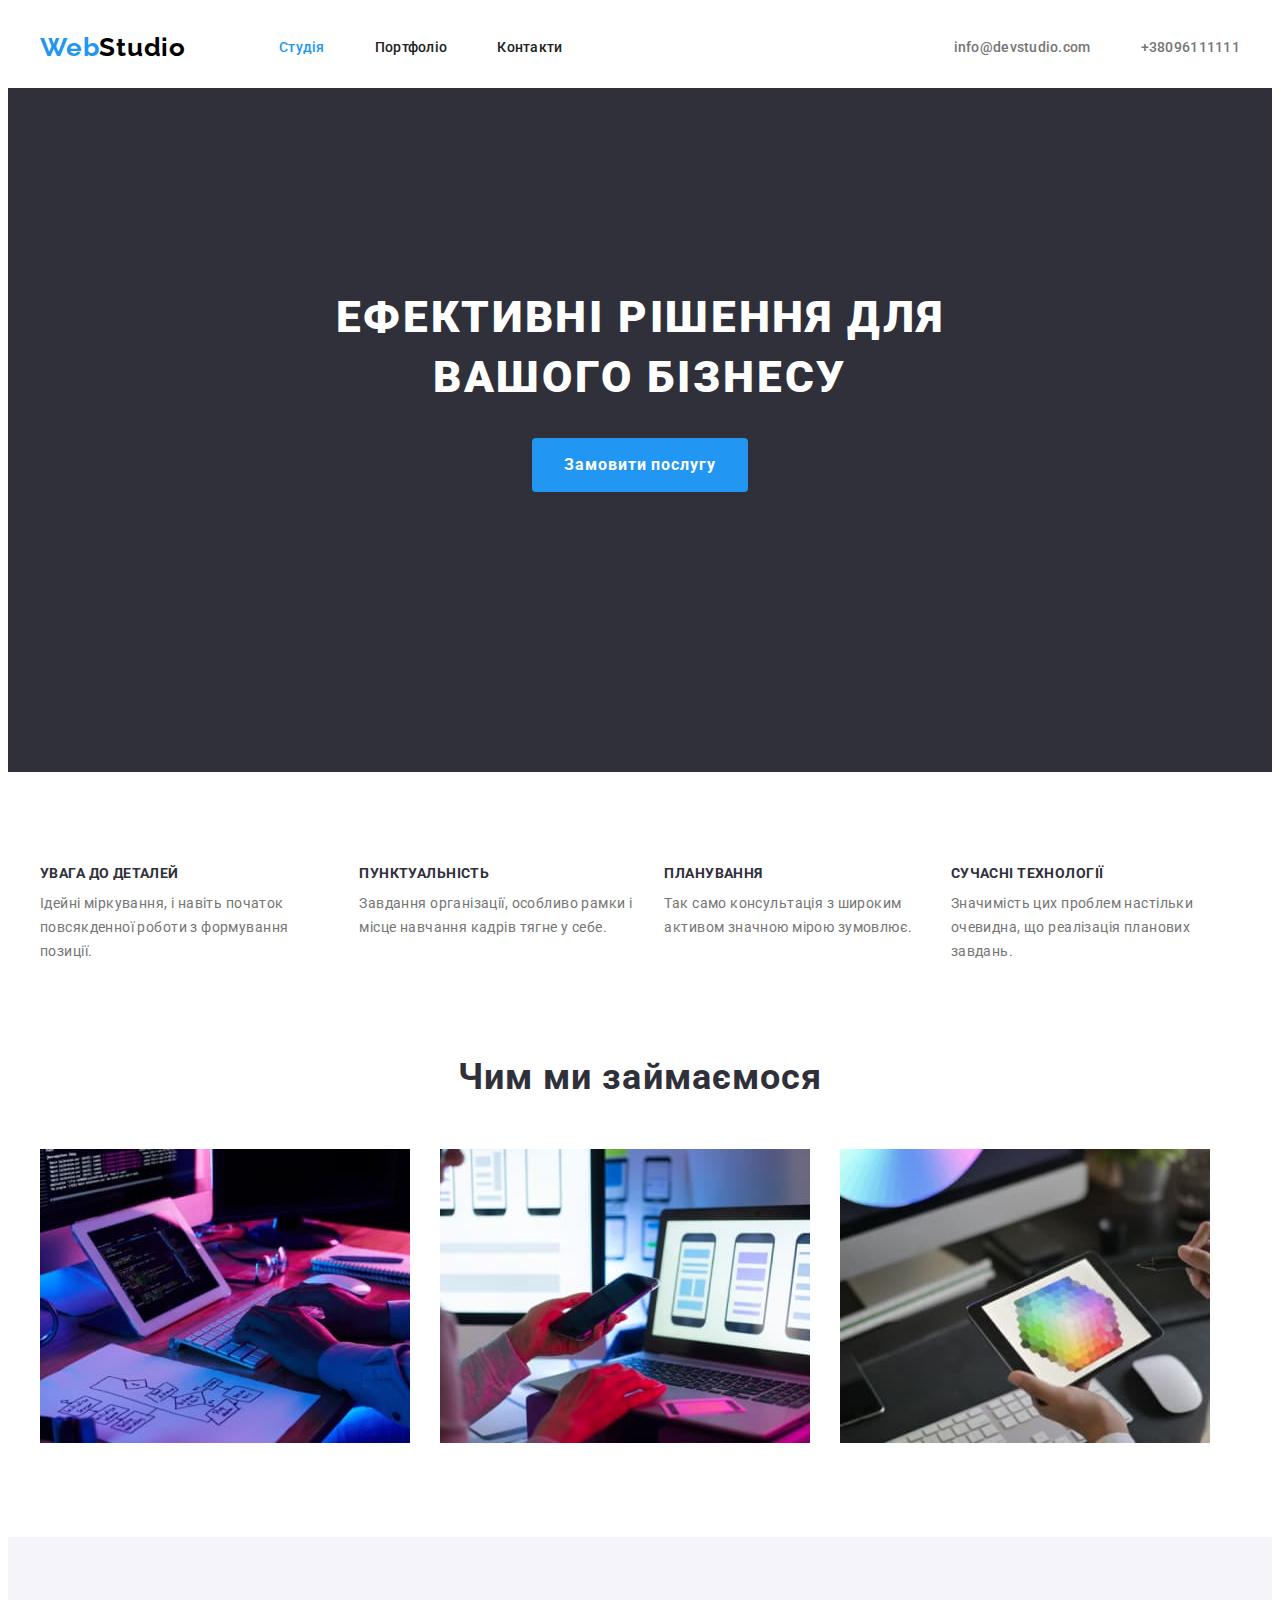
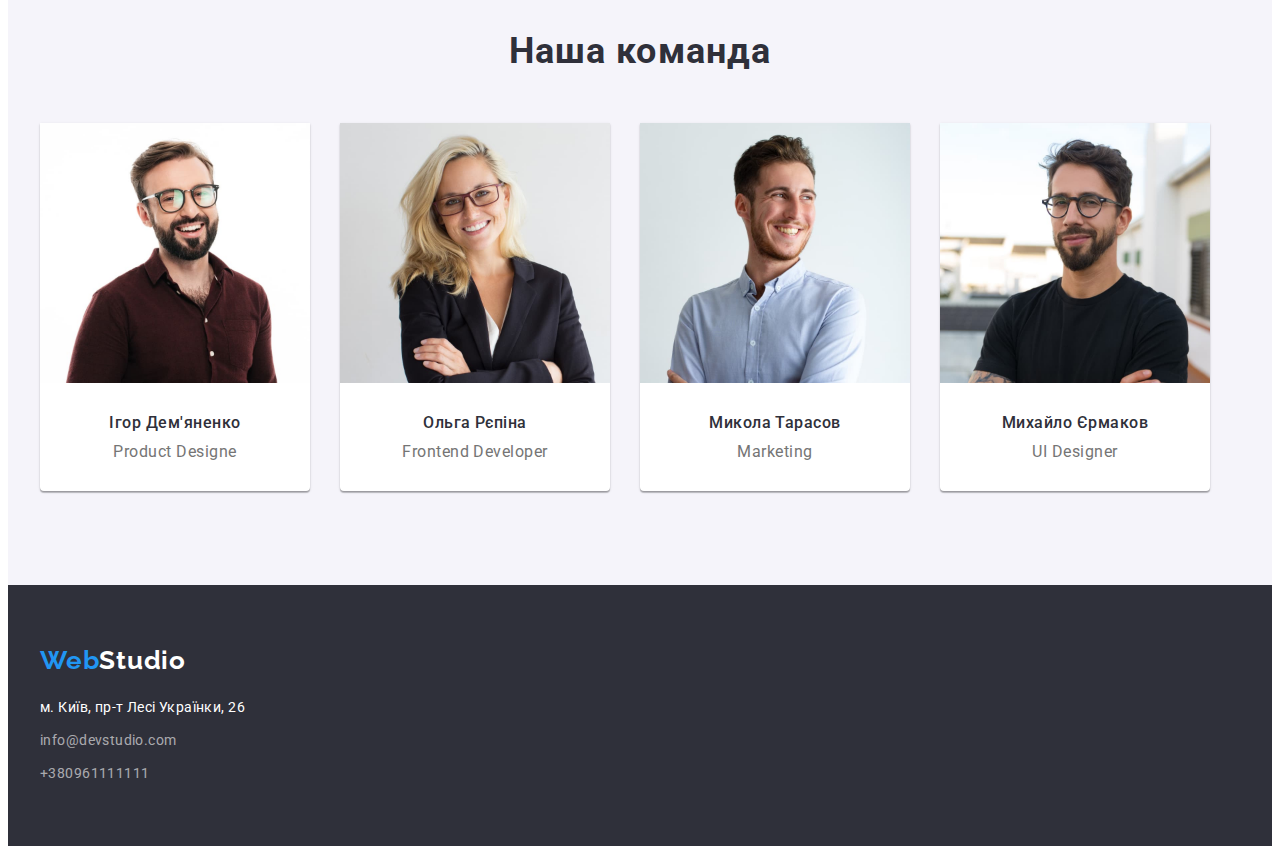
==== index.html @ ae9c0004 "Initial commit" ====
<!DOCTYPE html>
<html lang="uk">
  <head>
    <meta charset="UTF-8" />
    <meta http-equiv="X-UA-Compatible" content="IE=edge" />
    <meta name="viewport" content="width=device-width, initial-scale=1.0" />
    <title>Document</title> 
    <link href="https://fonts.googleapis.com/css2?family=Raleway:wght@700&family=Roboto:wght@400;500;700;900&display=swap"
    rel="stylesheet" />
    <link rel="stylesheet" href="https://cdnjs.cloudflare.com/ajax/libs/modern-normalize/1.1.0/modern-normalize.min.css"
      integrity="sha512-wpPYUAdjBVSE4KJnH1VR1HeZfpl1ub8YT/NKx4PuQ5NmX2tKuGu6U/JRp5y+Y8XG2tV+wKQpNHVUX03MfMFn9Q=="
      crossorigin="anonymous" referrerpolicy="no-referrer" />
    <link rel="stylesheet" href="./css/styles.css" />
  </head>
  <body>
    <header class="header">
      <div class="container header-container">
        <a class="header-logo link " href="./index.html">Web<span>Studio</span></a>
          <nav class="header-navigation">
          <ul class="header-list list">
            <li class="header-item"><a class="header-link  link current" href="./index.html">Студія</a></li>
            <li class="header-item"><a class="header-link  link " href="./portfolio.html">Портфоліо</a></li>
            <li class="heder-item"><a class="header-link link " href="">Контакти</a></li>
          </ul>
          </nav>
        <ul class="nav-link list">
            <li class="nav-mailto"><a class="nav-link link" href="mailto:info@devstudio.com">info@devstudio.com</a></li>
            <li class="nav-tel"><a class="nav-link link" href="tel:+380961111111">+38096111111</a></li>
        </ul> 
      </div>
    </header>
    <main>
      <section class="hero"> 
            <div class="container">
            <h1 class="hero-title" >Ефективні рішення для  вашого бізнесу</h1>
            <button class="hero-button" type="button">Замовити послугу</button>
            </div> 
      </section>
      <section class="about"> 
          <div class="container about-container">
            <h2 class="about-title visually-hidden">Наші переваги</h2>
              <ul class="about-list list">
                <li class="about-item"> 
                  <h3 class="about-subtitle">Увага до деталей</h3>
                  <p class="about-text"> 
                    Ідейні міркування, і навіть початок повсякденної роботи з
                    формування позиції.
                  </p>
                </li>
                <li class="about-item">
                  <h3 class="about-subtitle">Пунктуальність</h3>
                  <p class="about-text">
                    Завдання організації, особливо рамки і місце навчання кадрів тягне
                    у себе.
                  </p>
                </li>
                <li class="about-item">
                  <h3 class="about-subtitle">Планування</h3>
                  <p class="about-text">
                    Так само консультація з широким активом значною мірою зумовлює.
                  </p>
                </li> 
                <li class="about-item">
                  <h3 class="about-subtitle">Сучасні технології</h3>
                  <p class="about-text">
                    Значимість цих проблем настільки очевидна, що реалізація планових
                    завдань.
                  </p>
                </li>
              </ul>
          </div>
      </section>
      <section class="portfolio">
          <div class="container portfolio-container">
            <h2 class="portfolio-title section-title">Чим ми займаємося</h2>
            <ul class="portfolio-list list">
              <li>
                <img src="./images/box1(1)(1).jpg" alt="Вид діяльності" width="370" />
              </li>
              <li>
                <img src="./images/box2(1).jpg" alt="Вид діяльності" width="370" />
              </li>
              <li>
                <img src="./images/box3(1).jpg" alt="Вид діяльності" width="370" />
              </li>
            </ul>
          </div>        
      </section>
      <section class="team">
        <div class="container team-container">
          <h2 class="team-title section-title">Наша команда</h2>
          <ul class="team-list list">
            <li class="team-item">
              <img src="./images/img(7)(1).jpg" alt="Член команди" width="270" />
              <div class="team-item-content">
                <h3 class="team-subtitle">Ігор Дем'яненко</h3>
              <p class="team-text">Product Designe</p>
              </div>
            </li>
            <li class="team-item">
              <img src="images/img(8)(1).jpg" alt="Член команди" width="270" />
              <div class="team-item-content">
                <h3 class="team-subtitle">Ольга Рєпіна</h3>
                <p class="team-text">Frontend Developer</p>
              </div>
            </li>
            <li class="team-item">
              <img src="./images/img(9)(1).jpg" alt="Член команди" width="270" />
              <div class="team-item-content">
                <h3 class="team-subtitle">Микола Тарасов</h3>
                <p class="team-text">Marketing</p>
              </div>
            </li>
            <li class="team-item">
              <img src="./images/img(10)(1).jpg" alt="Член команди" width="270" />
              <div class="team-item-content">
                <h3 class="team-subtitle">Михайло Єрмаков</h3>
                <p class="team-text">UI Designer</p>
              </div>
            </li>
          </ul>
        </div>
      </section>
    </main>
    <footer class="footer">
      <div class="container">
        <a class="footer-logo link" href="./index.html">Web<span>Studio</span></a>
        <address class="address">
            <ul class="footer-list list">
              <li class="footer-item">
                <a class="footer-link-adres link" href="https://goo.gl/maps/wc6iRc1QhQnu1MyQA" target="_blank" 
                    rel="noreferrer noopener">м. Київ, пр-т Лесі Українки, 26</a> </li>
              <li class="footer-item">
                <a class="footer-link link" href="mailto:info@devstudio.com">info@devstudio.com</a></li>
              <li class="footer-item">
                <a class="footer-link link" href="tel:+380961111111">+380961111111</a></li>
            </ul>
        </address>
      </div>
    </footer>
  </body>
</html>
---- css/styles.css ----
/*@font-face {
    font-family: Roboto Bold;
    src: url(../fonts/Roboto-Bold.ttf);
}

@font-face {
    font-family: Roboto Black;
    src: url(../fonts/Roboto-Black.ttf);
}
@font-face {
        font-family:Roboto Medium ;
        src: url(../fonts/Roboto-Medium.ttf);
    }
@font-face {
    font-family: Roboto Regular;
    src: url(../fonts/Roboto-Regular.ttf);
}
@font-face {
    font-family: Raleway;
    src: url(../fonts/Raleway-VariableFont_wght.ttf);
}*/ 

:root{
    --main-title-color:#FFFFFF;
    --second-title-color: #2F303A;
    --accent-color:#2196F3;
    --maine-text-color:#757575;
    --typical-lh:1.19;
    --main-font:font-family:'Roboto',sans-serif;
    }
p, 
h1,
h2, 
h3, 
h4,
h5, 
h6 {
    margin: 0;
    }

ul, ol {
    margin: 0;
    padding-left: 0;
    }

address {
    font-style: normal;
}
img {
    display: block;
    max-width: 100%;
    height: auto;
}
.section {
    padding-top: 94px;
    padding-bottom: 94px;
}


body {
    font-family:'Roboto', sans-serif;
    font-size: 14px;
    letter-spacing: 0.03em;
    background-color: #FFFFFF;
    background:var(--main-title-color);
}


.header-logo span{
        color: #000000;
}

.footer-logo span {
    color: #FFFFFF;
}
.list {
    list-style: none;
}

.link {
    text-decoration: none;
}
.hero-button{
    font-style: inherit;
}
.section-title{
        font-family:var(--main-font);
        font-weight: 700;
        font-size: 36px;
        line-height: 1.16;
        text-align: center;
        letter-spacing: 0.03em;
}
.container {
    width: 1200px;
    padding-left: 15px;
    padding-right: 15px;
    margin: 0 auto;
}

.visually-hidden {
    position: absolute;
    width: 1px;
    height: 1px;
    margin: -1px;
    border: 0;
    padding: 0;

    white-space: nowrap;
    clip-path: inset(100%);
    clip: rect(0 0 0 0);
    overflow: hidden;
}


/* ----HEADER----- */
.heder  {
    display: inline-block;
    background-color: #F5F5F5;
}
.header-logo {
    margin-right: 93px;
    padding-top: 24px;
    padding-bottom: 25px;
}
.header-navigation {
    display: flex;
    align-items: center;
}
.header-container {
    display: flex;
    align-items: center;
}

.header-list{
    display: flex;
    gap: 50px;
}

.header-logo,
.footer-logo {
        font-family:'Raleway', sans-serif;
        font-weight: 700;
        font-size: 26px;
        line-height: var(--typical-lh);
        /* identical to box height */
        letter-spacing: 0.03em;
        color: var(--accent-color);
}
.header-link {
    font-family: var(--main-font);
    font-weight: 500;
    font-size: 14px;
    line-height: 1.14;
    letter-spacing: 0.02em;
    color: #212121;
    
} 


.header-link:hover,
.header-link:focus,
.nav-link:hover, 
.nav-link:focus,
.button:hover,
.footer-link:hover,
.footer-link:focus,
.footer-link-adres:hover,
.footer-link-adres:focus {
color: #2196F3;
}

.nav-link {
    font-family: var(--main-font);
    font-weight: 500;
    font-size: 14px;
    line-height: 1.14;
    letter-spacing: 0.02em;
    color: #757575;
    display: flex;
    margin-right: 0;
    margin-left: auto;
    gap: 50px;
    
}

.current {
    color: var(--accent-color);
}
/* ----------HERO-------------- */

.hero{
    background-color: #2F303A;
    text-align: center;
    padding-top: 200px;
    padding-bottom: 280px;
}

.hero-title{
    font-family: var(--main-font);
    font-weight: 900;
    font-size: 44px;
    line-height: 1.36;
    text-align: center;
    letter-spacing: 0.06em;
    text-transform: uppercase;
    color: var(--main-title-color);
    margin: 0 auto;
    max-width: 696px;
    margin-bottom: 30px;
}
.hero-button {
    font-family: var(--main-font);
    font-weight: 700;
    font-size: 16px;
    line-height: 1.88;
    /* identical to box height, or 188% */
    
    align-items: center;
    text-align: center;
    letter-spacing: 0.06em;
    cursor: pointer;
    color: #FFFFFF;
    background: var(--accent-color);
    border-radius: 4px;
    padding: 12px 32px;
    border: none;
    
}



/* --------ABOUT------- */
.about {
    padding-bottom: 94px;
    padding-top: 94px;
}


.about-list {
    display: flex;
    gap: 30px;
}


.about-subtitle {
    font-family: var(--main-font);
        font-weight: 700;
        font-size: 14px;
        line-height: 1.14;
        letter-spacing: 0.03em;
        text-transform: uppercase;
        color: var(--second-title-color);
        margin-bottom: 10px;
}

.about-text {
    font-family: var(--main-font);
    font-weight: 400;
    font-size: 14px;
    line-height: 1.71;
    letter-spacing: 0.03em;
    color: #757575;
    
}
/* -----PORTFOLIO----- */

.portfolio { 
    padding-bottom: 94px;
}
.portfolio-title ,
.team-title {
    color: var(--second-title-color);
    margin-bottom: 50px;
}

.portfolio-list {
    display: flex;
    gap: 30px;
}
img {
    display: block;
    min-width: 100%;
    height: auto;
}


/* ------TEAM------ */
.team {
    background: #F5F4FA;
    padding-top: 94px;
    padding-bottom: 94px;

}

.team-list {
    display: flex;
    gap: 30px;
}
.team-item {
    background: #FFFFFF;
        /* material shadow v1 */
    box-shadow: 0px 1px 3px rgba(0, 0, 0, 0.12), 0px 1px 1px rgba(0, 0, 0, 0.14), 0px 2px 1px rgba(0, 0, 0, 0.2);
    border-radius: 0px 0px 4px 4px;
    width: calc((100%-60px)/3);
}
.team-item-content {
    padding-top: 30px;
    padding-bottom: 30px;
    
}


.team-title {
        color: var(--second-title-color);
}


.team-subtitle {
    font-weight: var(--main-font);
        font-weight: 500;
        font-size: 16px;
        line-height:var(--typical-lh);
        /* identical to box height */
        text-align: center;
        letter-spacing: 0.03em;
        color: var(--second-title-color);
        margin-bottom: 10px
        ;
    
}
.team-text{
    font-family: var(--main-font);
    font-size: 16px;
    line-height:var(--typical-lh);
    /* identical to box height */
    text-align: center;
    letter-spacing: 0.03em;
    color: #757575;
} 

/* ---------FOOTER-------- */

.footer {
    background-color: #2F303A;
    padding: 60px 0;
}
.address {
    font-style: normal;
    margin-top: 20px;
}

.footer-link-adres {
    font-family: var(--main-font);
        font-size: 14px;
        line-height: 1.71;
        letter-spacing: 0.03em;
        color: #FFFFFF;
}
.footer-link {
    font-family: var(--main-font);
    font-size: 14px;
    line-height: 1.71;
    /* or 171% */
    letter-spacing: 0.03em;
    color: rgba(255, 255, 255, 0.6);
}
.footer-item {
    margin-bottom: 9px;
}
.footer-item:last-child {
    margin-bottom:  0px;
}

/*---------PORTFOLIO--------*/

    /*-----SELECTION------  */

    .selection {
        padding: 94px 0;
    }
.selection-list {
    display: flex;
    justify-content: center;
    column-gap: 8px;
    margin-bottom: 50px;
}
.selection-button {
    font-family: var(--main-font);
    font-weight: 500;
    font-size: 16px;
    line-height: 1.62;
    /* identical to box height, or 162% */
    text-align: center;
    letter-spacing: 0.03em;
    color: #212121;
    background: #F5F4FA;
    cursor: pointer;
        /* shadow-middle */
        padding: 6px 22px;      
    box-shadow: 0px 3px 1px rgba(0, 0, 0, 0.1), 0px 1px 2px rgba(0, 0, 0, 0.08), 0px 2px 2px rgba(0, 0, 0, 0.12);
    border-radius: 4px;
    border-bottom: 1px solid #ECECEC;
    border: none;
}

.selection-button:hover {
    color:var(--main-title-color);
    background:var(--accent-color);
}

.selection-subtitle {
    font-family: var(--main-font);
        font-weight: 700;
        font-size: 18px;
        line-height: 2;
        /* identical to box height, or 200% */
        letter-spacing: 0.06em;
        color: #212121;
        margin-bottom: 4px;
}

.selection-text {
    font-family: var(--main-font);
        font-weight: 400;
        font-size: 16px;
        line-height: 1.87;
        /* identical to box height, or 188% */
        letter-spacing: 0.03em;
        color: #757575;
}

.selection-card-list {
    display: flex;
    flex-wrap: wrap;
    gap: 30px;
    width: ((100%-60px)/3);
}
.selection-card {
    padding: 20px 24px;
    border: 1px solid #EEEEEE;
}
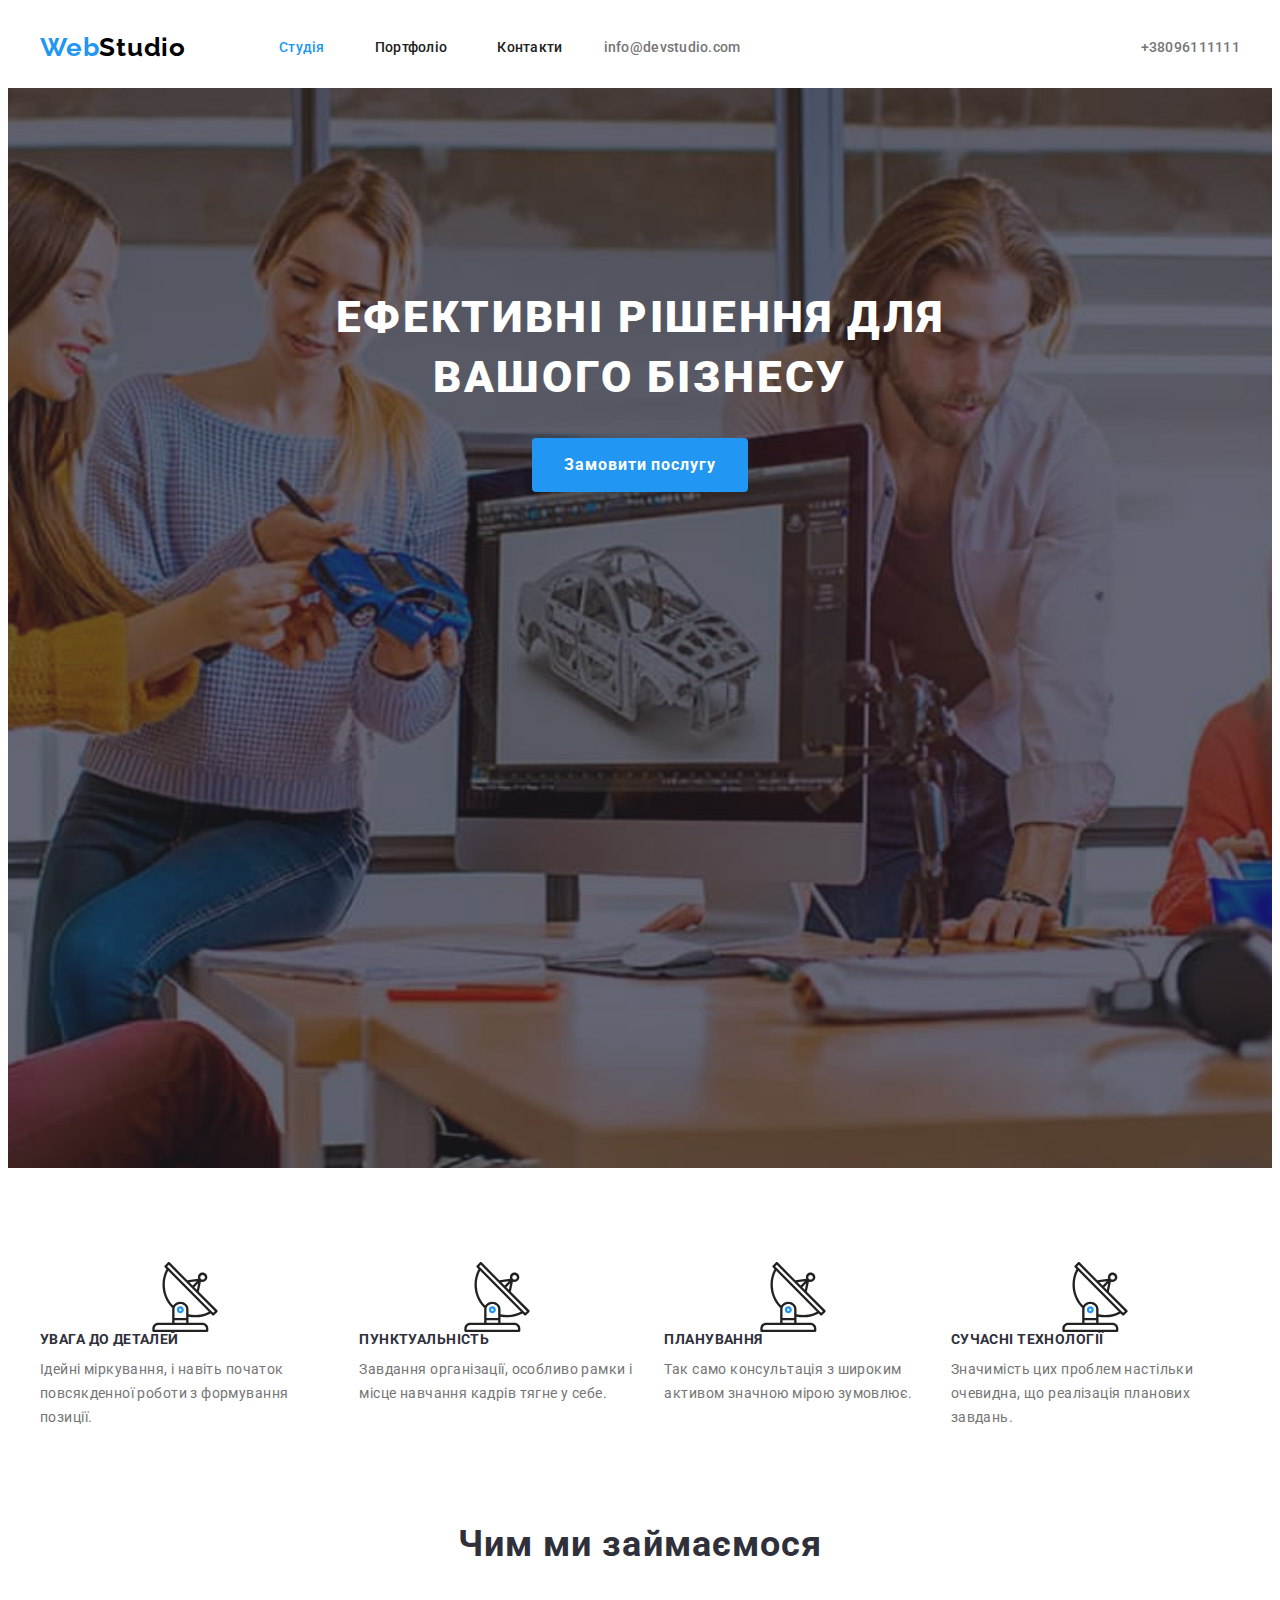
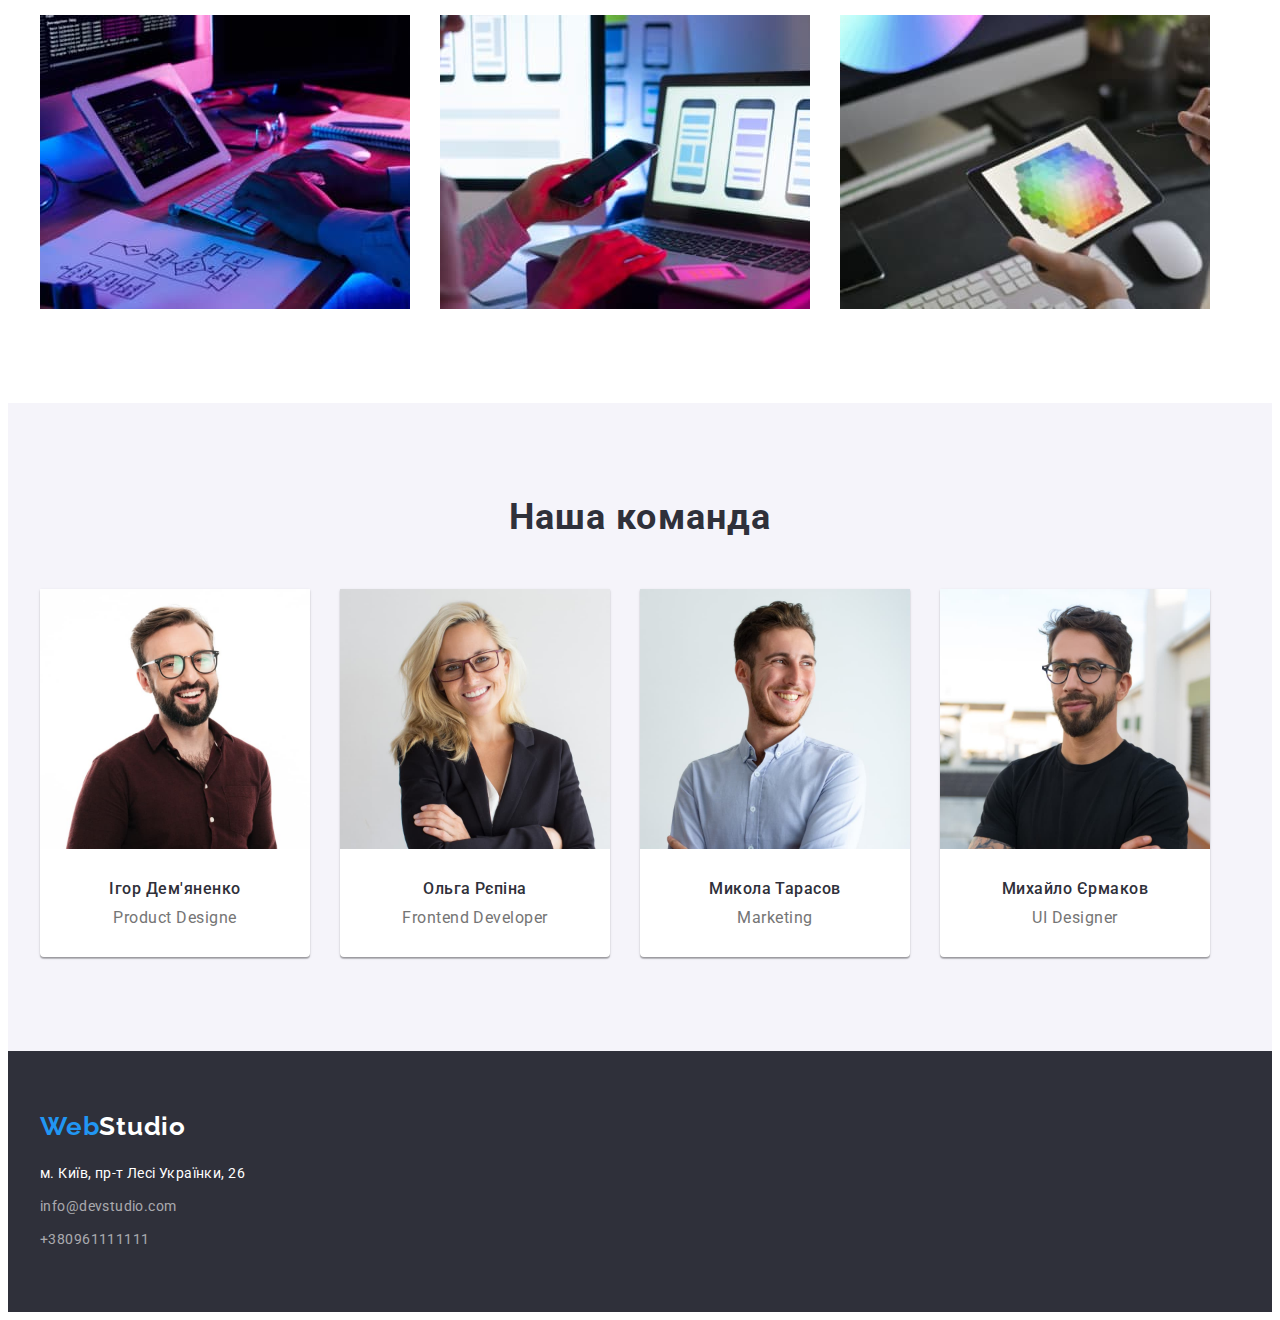
==== commit 5444666b: "1" ====
--- a/index.html
+++ b/index.html
@@ -24,7 +24,12 @@
           </ul>
           </nav>
         <ul class="nav-link list">
-            <li class="nav-mailto"><a class="nav-link link" href="mailto:info@devstudio.com">info@devstudio.com</a></li>
+            <li class="nav-mailto">
+              <a class="nav-link link" href="mailto:info@devstudio.com">info@devstudio.com
+              <svg class="nav-link-icon" widht="16" height="12">
+                <use href="./images/symbol-defs.svg#icon-envelope(hover).svg"></use>
+              </svg>  
+              </a></li>
             <li class="nav-tel"><a class="nav-link link" href="tel:+380961111111">+38096111111</a></li>
         </ul> 
       </div>
@@ -47,14 +52,14 @@
                     формування позиції.
                   </p>
                 </li>
-                <li class="about-item">
+                <li class="about-item antenna">
                   <h3 class="about-subtitle">Пунктуальність</h3>
                   <p class="about-text">
                     Завдання організації, особливо рамки і місце навчання кадрів тягне
                     у себе.
                   </p>
                 </li>
-                <li class="about-item">
+                <li class="about-item clok">
                   <h3 class="about-subtitle">Планування</h3>
                   <p class="about-text">
                     Так само консультація з широким активом значною мірою зумовлює.
--- a/css/styles.css
+++ b/css/styles.css
@@ -195,6 +195,17 @@
     text-align: center;
     padding-top: 200px;
     padding-bottom: 280px;
+    background-image: linear-gradient(rgba(47, 48, 58, 0.4), 
+    rgba(47, 48, 58, 0.4)), 
+    url(../images/hero.jpg);
+    background-repeat: no-repeat;
+    background-position: center;
+    background-size: cover;
+    max-width: 1600px;
+    height: 600px;
+    margin-left: auto;
+    margin-right: auto;
+
 }
 
 .hero-title{
@@ -242,6 +253,16 @@
     display: flex;
     gap: 30px;
 }
+.about-item::before {
+    display: block;
+    content: "";
+    height: 70px;
+    background-image: url(../images/antenna\ 1.svg);
+    background-repeat: no-repeat;
+    background-position: center;
+}
+
+
 
 
 .about-subtitle {
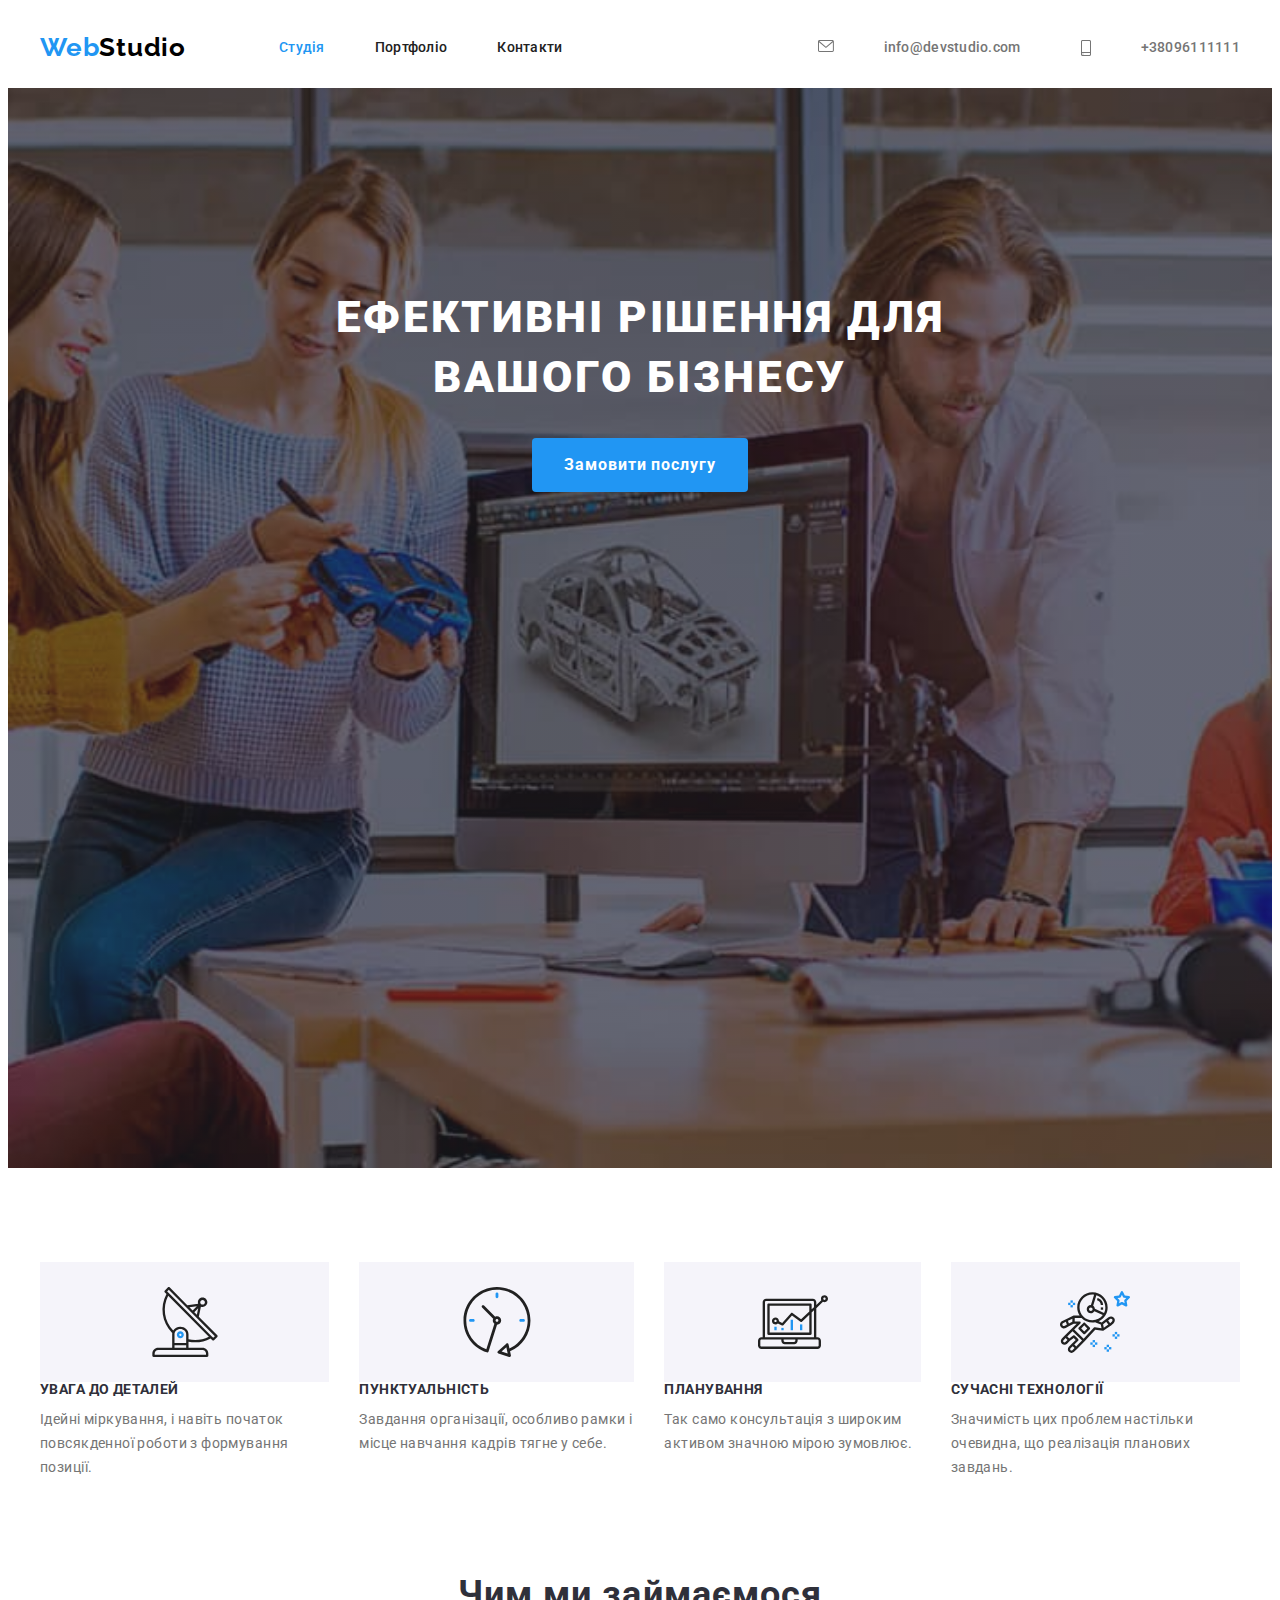
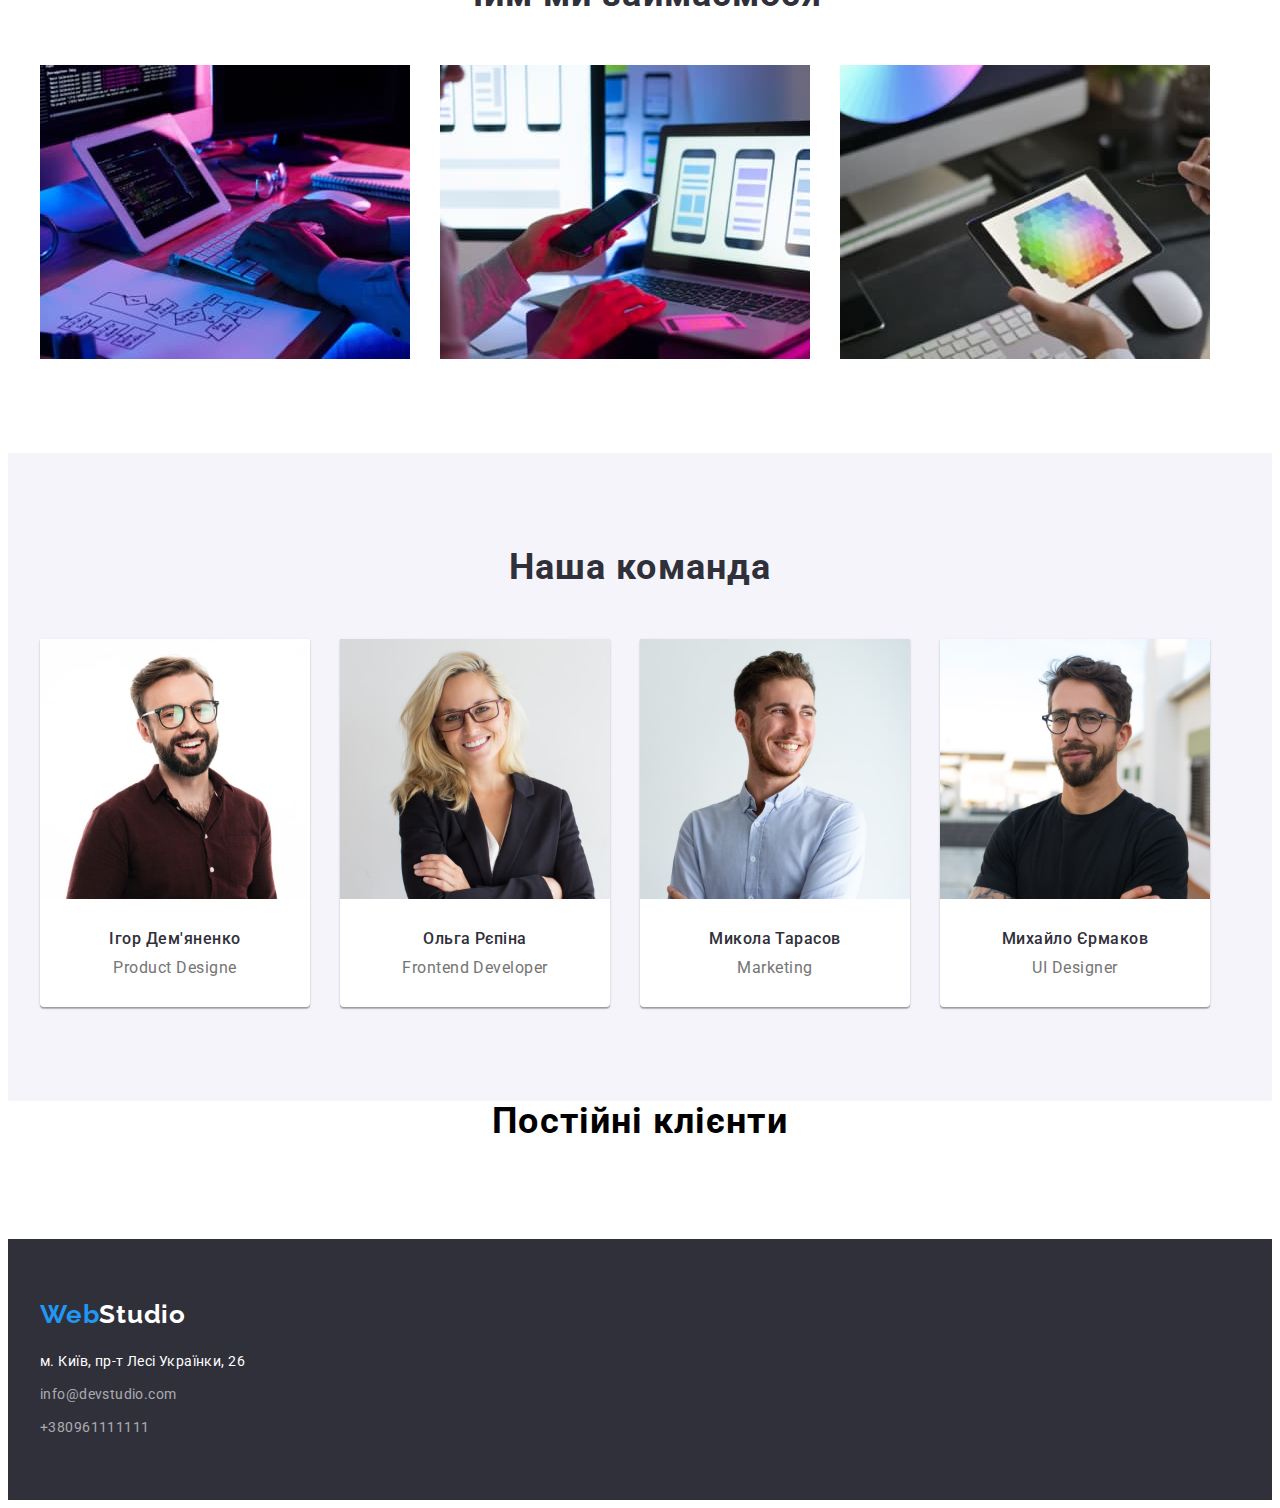
==== commit d6233db7: "2" ====
--- a/index.html
+++ b/index.html
@@ -24,13 +24,16 @@
           </ul>
           </nav>
         <ul class="nav-link list">
-            <li class="nav-mailto">
-              <a class="nav-link link" href="mailto:info@devstudio.com">info@devstudio.com
-              <svg class="nav-link-icon" widht="16" height="12">
-                <use href="./images/symbol-defs.svg#icon-envelope(hover).svg"></use>
-              </svg>  
-              </a></li>
-            <li class="nav-tel"><a class="nav-link link" href="tel:+380961111111">+38096111111</a></li>
+            <li class="nav-container">
+              <a  class="nav-link link" href="mailto:info@devstudio.com">
+              <svg class="conect-icon" width="16" height="12">
+                <use href="./images/symbol-defs.svg#icon-envelope-hover"></use>
+              </svg>info@devstudio.com</a></li>
+            <li class="nav-container">
+              <a class="nav-link link" href="tel:+380961111111"> 
+                <svg class="conect-icon" width="10" height="16">
+                  <use href="./images/symbol-defs.svg#icon-smartphone"></use>
+                </svg>+38096111111 </a></li>
         </ul> 
       </div>
     </header>
@@ -45,27 +48,27 @@
           <div class="container about-container">
             <h2 class="about-title visually-hidden">Наші переваги</h2>
               <ul class="about-list list">
-                <li class="about-item"> 
+                <li class="about-item icon-antenna"> 
                   <h3 class="about-subtitle">Увага до деталей</h3>
                   <p class="about-text"> 
                     Ідейні міркування, і навіть початок повсякденної роботи з
                     формування позиції.
                   </p>
                 </li>
-                <li class="about-item antenna">
+                <li class="about-item icon-clock">
                   <h3 class="about-subtitle">Пунктуальність</h3>
                   <p class="about-text">
                     Завдання організації, особливо рамки і місце навчання кадрів тягне
                     у себе.
                   </p>
                 </li>
-                <li class="about-item clok">
+                <li class="about-item icon-diagram">
                   <h3 class="about-subtitle">Планування</h3>
                   <p class="about-text">
                     Так само консультація з широким активом значною мірою зумовлює.
                   </p>
                 </li> 
-                <li class="about-item">
+                <li class="about-item icon-astronaut" >
                   <h3 class="about-subtitle">Сучасні технології</h3>
                   <p class="about-text">
                     Значимість цих проблем настільки очевидна, що реалізація планових
@@ -126,6 +129,18 @@
           </ul>
         </div>
       </section>
+      <section class="clients"
+        <div class="container clients-container">
+          <h2 class="clients-title section-title">Постійні клієнти</h2>
+            <ul class="clients-list ">
+            <li></li>
+            <li></li>
+            <li></li>
+            <li></li>
+            <li></li>
+            <li></li>
+            </ul>
+        </div>
     </main>
     <footer class="footer">
       <div class="container">
--- a/css/styles.css
+++ b/css/styles.css
@@ -168,7 +168,7 @@
 .footer-link:focus,
 .footer-link-adres:hover,
 .footer-link-adres:focus {
-color: #2196F3;
+color:var(--accent-color);
 }
 
 .nav-link {
@@ -177,12 +177,25 @@
     font-size: 14px;
     line-height: 1.14;
     letter-spacing: 0.02em;
-    color: #757575;
+    color:var(--maine-text-color);
     display: flex;
     margin-right: 0;
     margin-left: auto;
     gap: 50px;
-    
+}
+
+
+.conect-icon {
+    /*display: flex;
+    align-items: center;
+    background-size: cover;
+    cursor: pointer;*/
+    margin-left: 10px;
+    fill: currentColor;
+}
+.conect-icon:hover 
+.conect-icon:focus {
+    color: var(--accent-color);
 }
 
 .current {
@@ -256,15 +269,24 @@
 .about-item::before {
     display: block;
     content: "";
-    height: 70px;
-    background-image: url(../images/antenna\ 1.svg);
+    height: 120px;
     background-repeat: no-repeat;
     background-position: center;
-}
-
-
-
-
+    background-color: #F5F4FA;
+    
+}
+.icon-antenna::before {
+background-image: url(../images/antenna1.svg);
+}
+.icon-clock::before {
+    background-image: url(../images/clock1.svg);
+}
+.icon-diagram::before{
+    background-image: url(../images/diagram1.svg);
+}
+.icon-astronaut::before {
+    background-image: url(../images/astronaut1.svg);
+}
 .about-subtitle {
     font-family: var(--main-font);
         font-weight: 700;
@@ -358,8 +380,11 @@
     /* identical to box height */
     text-align: center;
     letter-spacing: 0.03em;
-    color: #757575;
+    color:var(--maine-text-color);
 } 
+.team-item{
+
+}
 
 /* ---------FOOTER-------- */
 
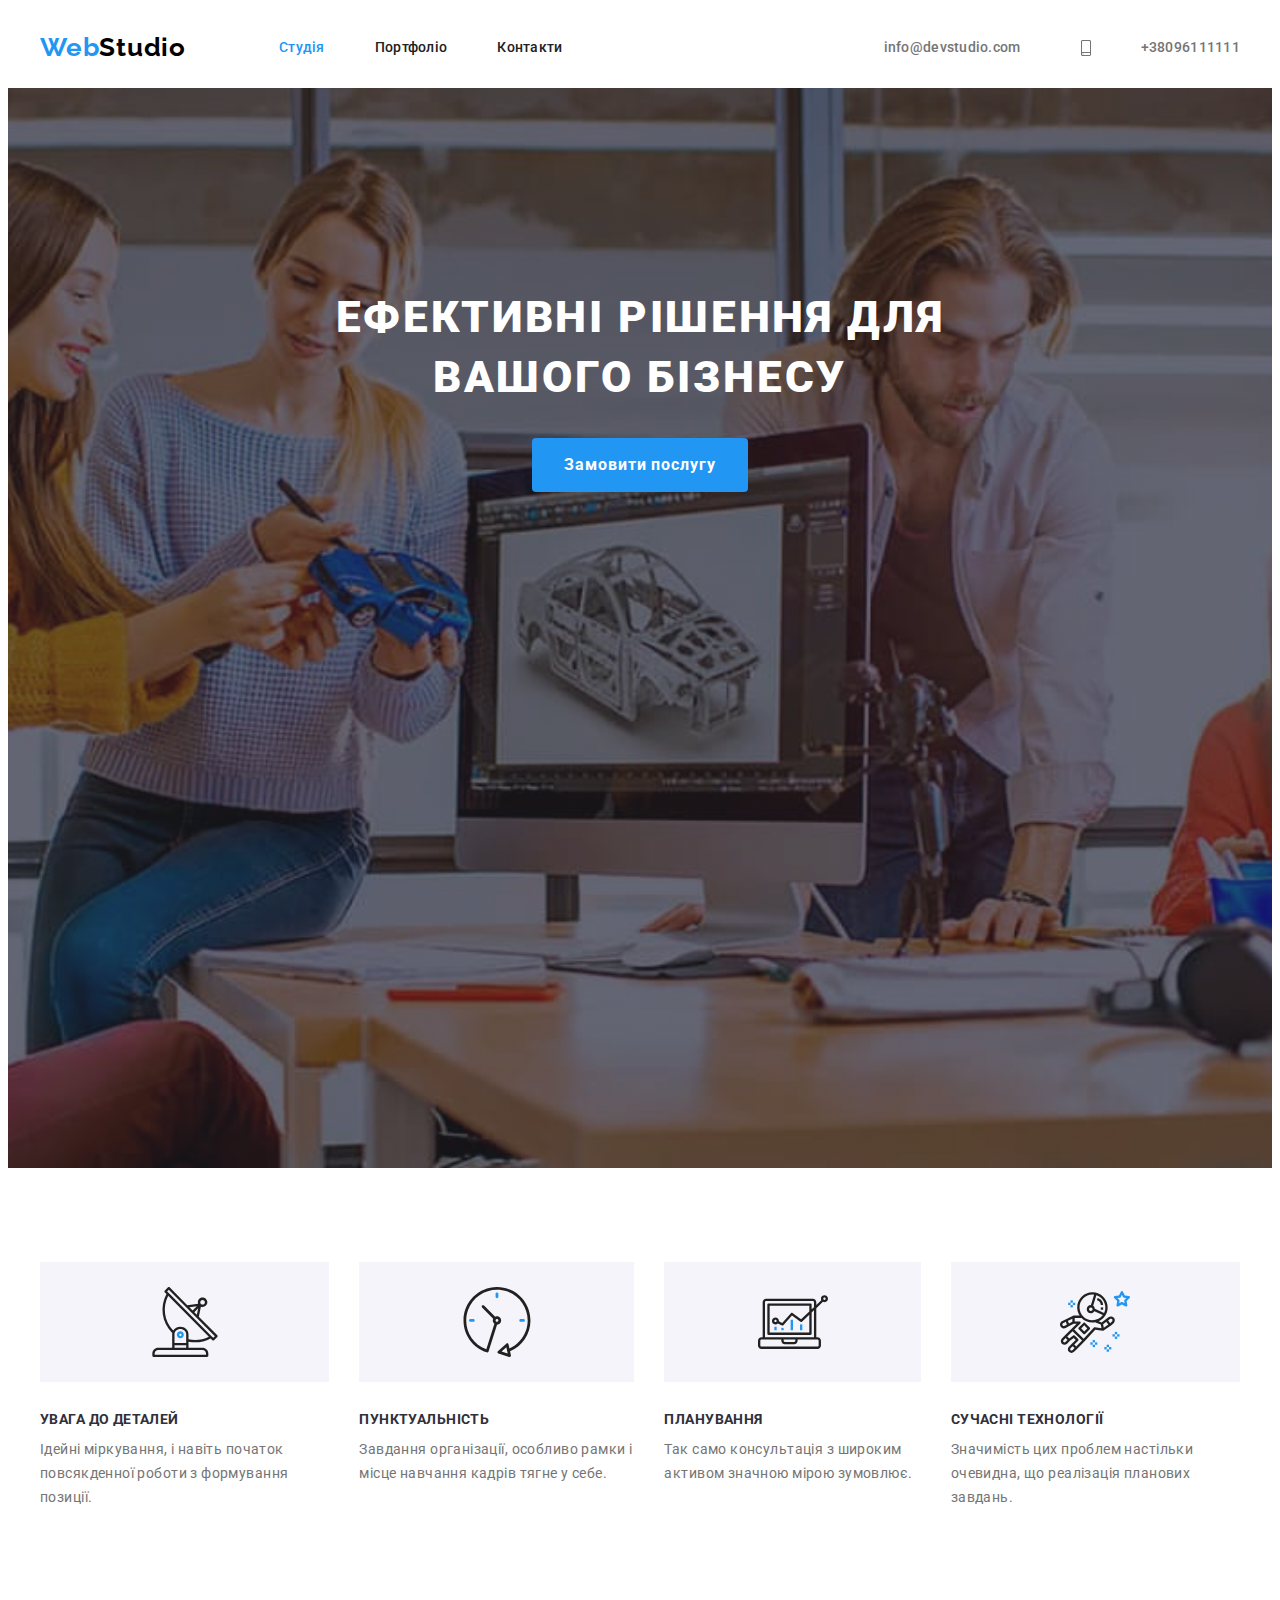
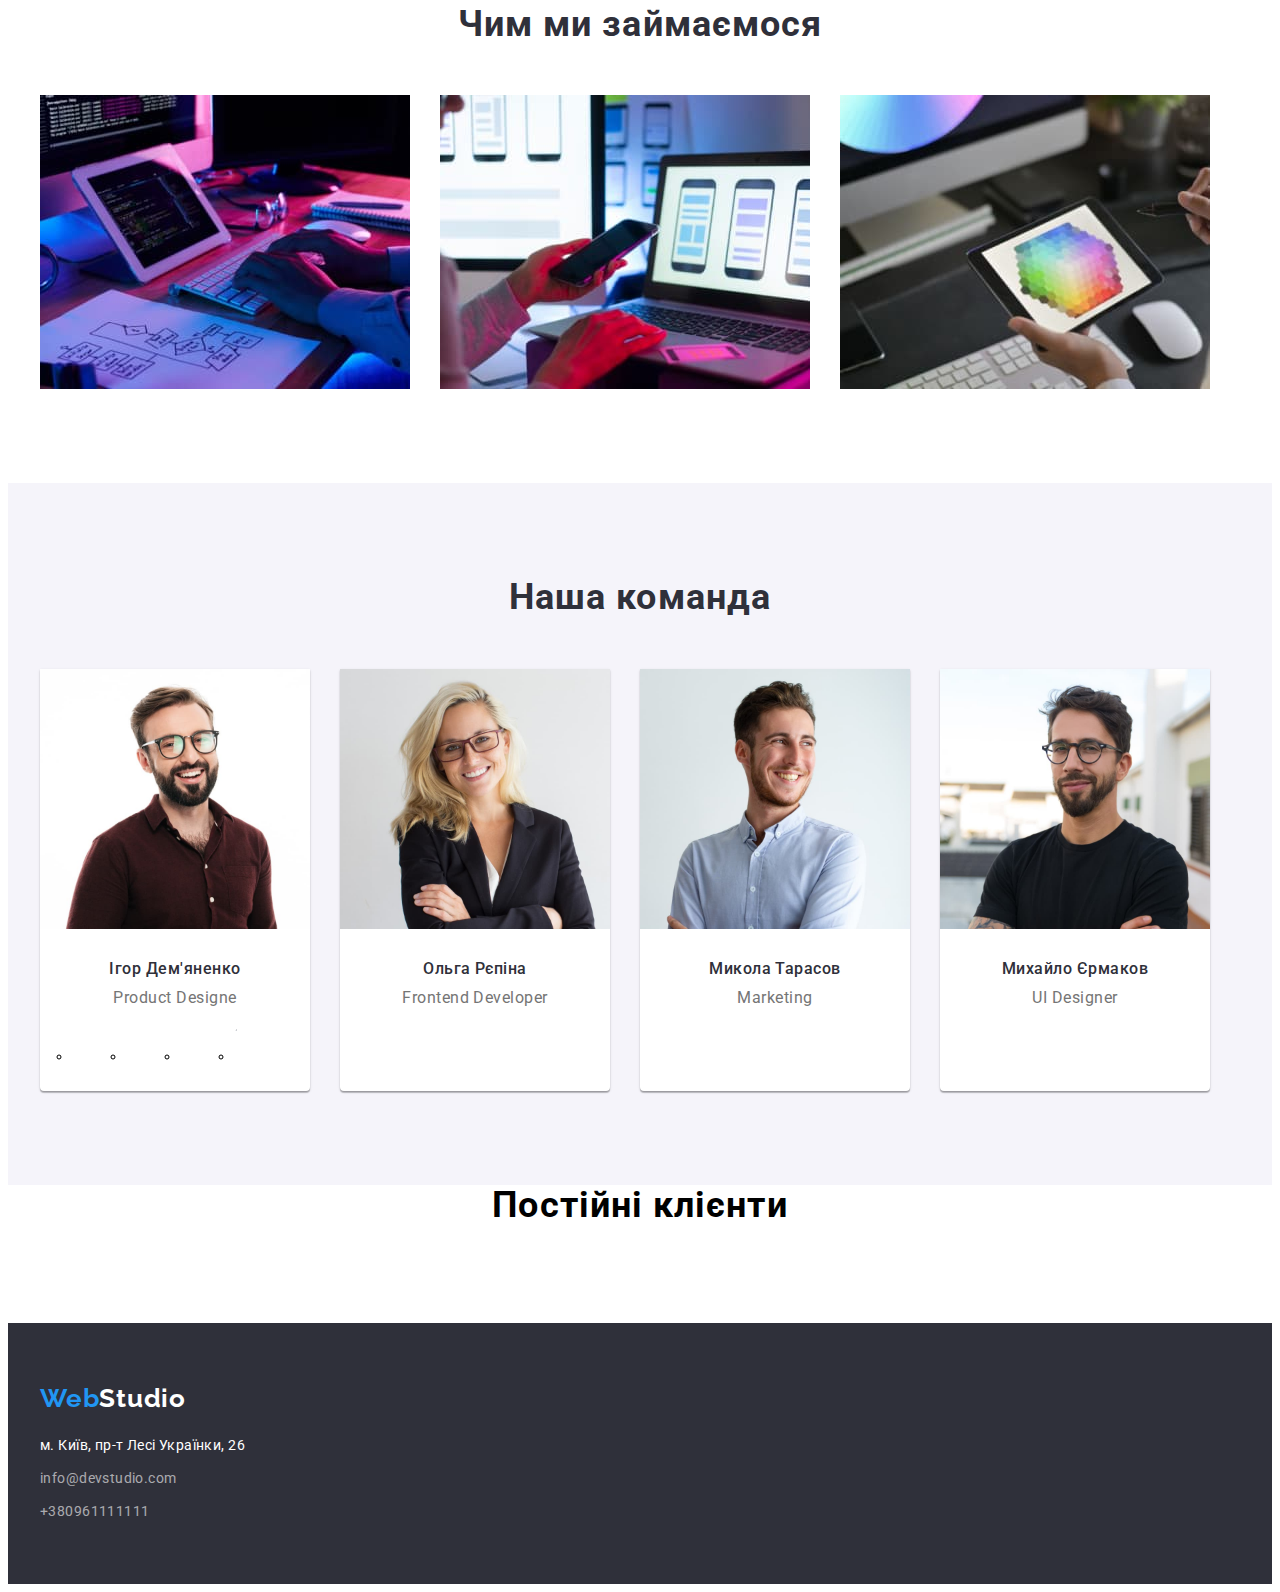
==== commit 0c346efb: "Спрайт" ====
--- a/index.html
+++ b/index.html
@@ -100,10 +100,41 @@
           <ul class="team-list list">
             <li class="team-item">
               <img src="./images/img(7)(1).jpg" alt="Член команди" width="270" />
-              <div class="team-item-content">
-                <h3 class="team-subtitle">Ігор Дем'яненко</h3>
-              <p class="team-text">Product Designe</p>
-              </div>
+                <div class="team-item-content">    
+                  <h3 class="team-subtitle">Ігор Дем'яненко</h3>
+                  <p class="team-text">Product Designe</p>
+                  <ul class="team-soc-list">
+                  <li class="team-soc-iteam">
+                    <a href class="team-soc-link">
+                      <svg class="team-soc-link " width="20" height="20">
+                        <use href="./images/symbol-defs.svg#icon-instagram"></use>
+                      </svg>
+                    </a>
+                  </li>
+                  <li class="team-soc-iteam">
+                    <a href class="team-soc-link">   
+                      <svg class="team-soc-link " width="20" height="20">
+                        <use href="./images/symbol-defs.svg#icon-Ellipse"></use>
+                      </svg>
+                    </a>
+                </li>
+                <li class="team-soc-iteam">
+                  <a href class="team-soc-link">
+                    <svg class="team-soc-link " width="20" height="20">
+                      <use href="./images/symbol-defs.svg#icon-facebook"></use>
+                    </svg>
+                  </a>
+                </li>
+                <li class="team-soc-iteam">
+                  <a href class="team-soc-link">
+                    <svg class="team-soc-link " width="20" height="20">
+                      <use href="./images/symbol-defs.svg#icon-linkedin"></use>
+                    </svg>
+                  </a>
+                </li>
+                </ul>
+                </div>
+            
             </li>
             <li class="team-item">
               <img src="images/img(8)(1).jpg" alt="Член команди" width="270" />
--- a/css/styles.css
+++ b/css/styles.css
@@ -288,14 +288,15 @@
     background-image: url(../images/astronaut1.svg);
 }
 .about-subtitle {
-    font-family: var(--main-font);
+        font-family: var(--main-font);
         font-weight: 700;
         font-size: 14px;
         line-height: 1.14;
         letter-spacing: 0.03em;
         text-transform: uppercase;
         color: var(--second-title-color);
-        margin-bottom: 10px;
+        padding-top: 30px ;
+        padding-bottom: 10px;
 }
 
 .about-text {
@@ -304,7 +305,7 @@
     font-size: 14px;
     line-height: 1.71;
     letter-spacing: 0.03em;
-    color: #757575;
+    color:var(--maine-text-color);
     
 }
 /* -----PORTFOLIO----- */
@@ -341,6 +342,7 @@
     display: flex;
     gap: 30px;
 }
+
 .team-item {
     background: #FFFFFF;
         /* material shadow v1 */
@@ -351,14 +353,11 @@
 .team-item-content {
     padding-top: 30px;
     padding-bottom: 30px;
-    
-}
-
+}
 
 .team-title {
         color: var(--second-title-color);
 }
-
 
 .team-subtitle {
     font-weight: var(--main-font);
@@ -371,8 +370,8 @@
         color: var(--second-title-color);
         margin-bottom: 10px
         ;
-    
-}
+}
+
 .team-text{
     font-family: var(--main-font);
     font-size: 16px;
@@ -381,10 +380,29 @@
     text-align: center;
     letter-spacing: 0.03em;
     color:var(--maine-text-color);
+    margin-bottom: 10px;
 } 
-.team-item{
-
-}
+.team-soc-list {
+    display: flex;
+    align-items: center;
+    justify-content: center;
+    gap: 10px;
+}
+
+.team-soc-link {
+    display: flex;
+    width: 44px ;
+    height: 44px;
+    border-radius: 50%; 
+    color: currentColor;
+    text-decoration: none;
+    align-content: center;
+    background-size: cover;
+    cursor: pointer;
+    
+}
+
+
 
 /* ---------FOOTER-------- */
 
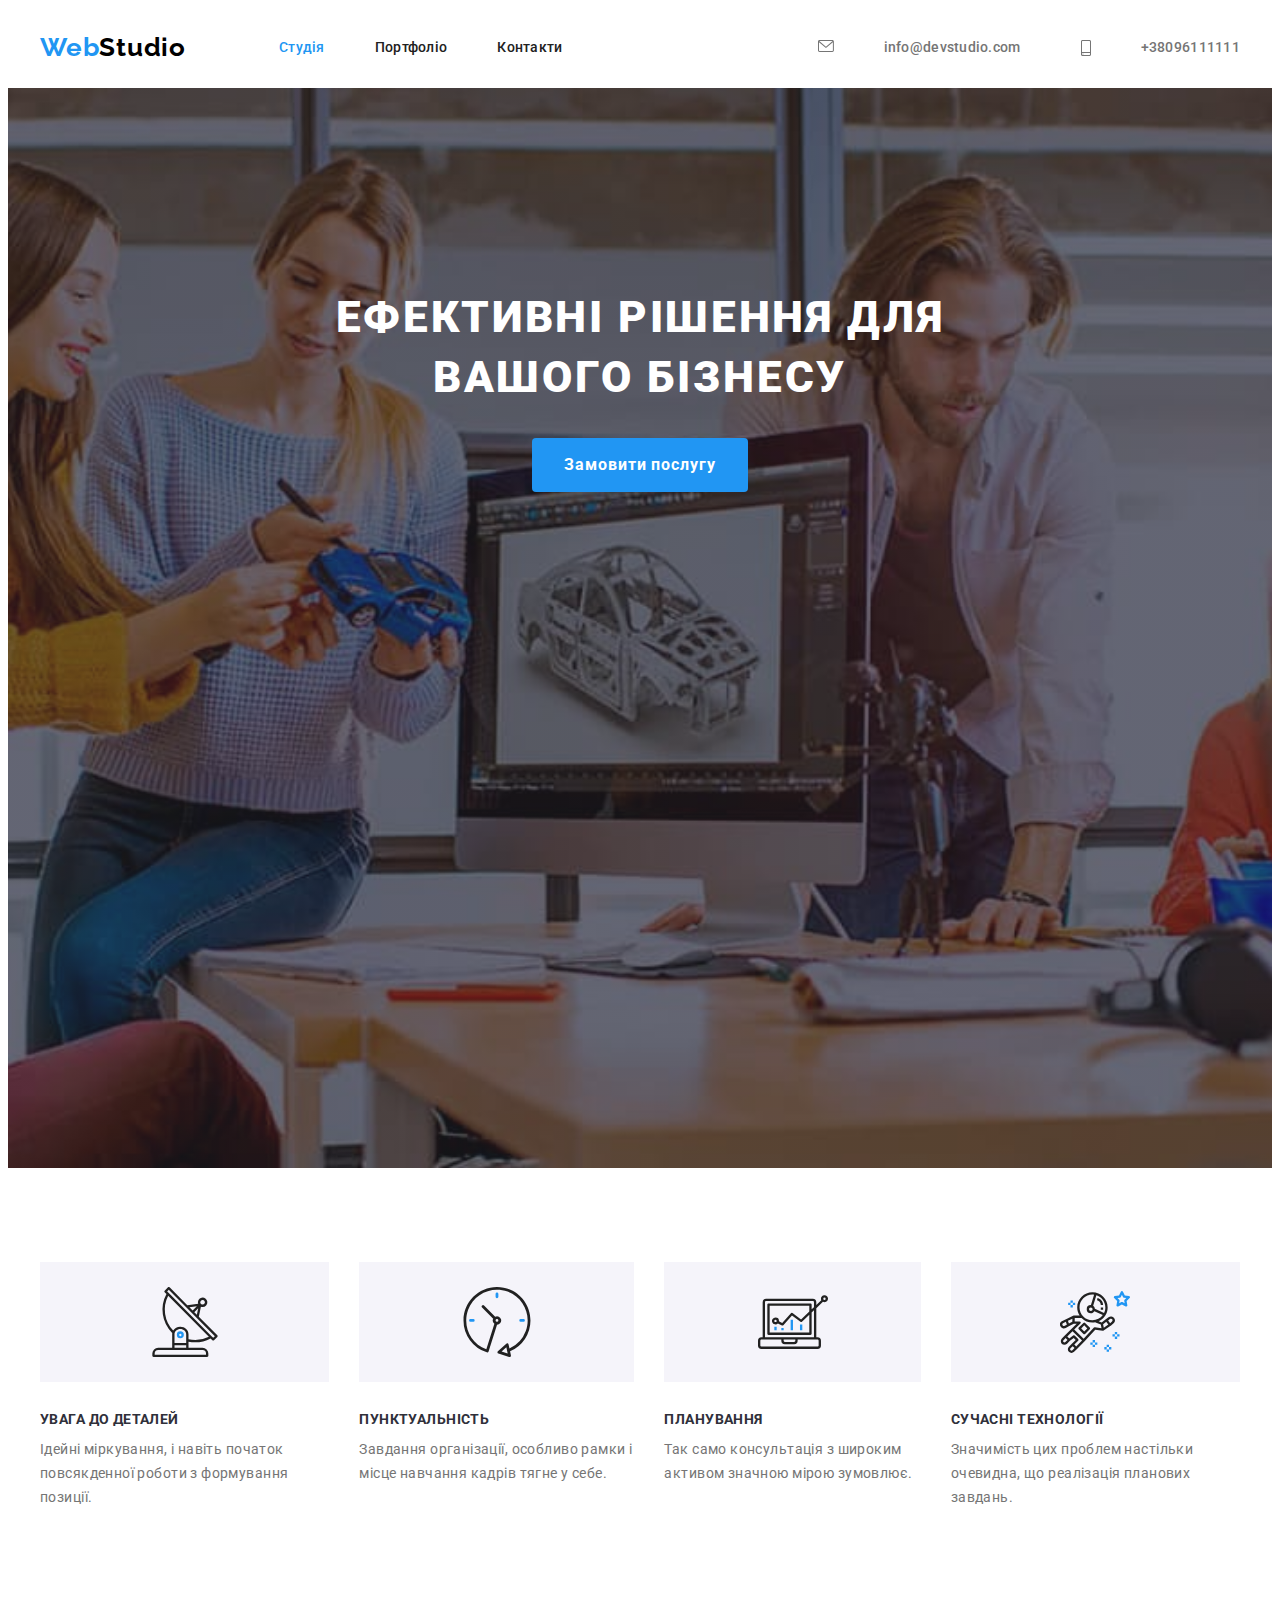
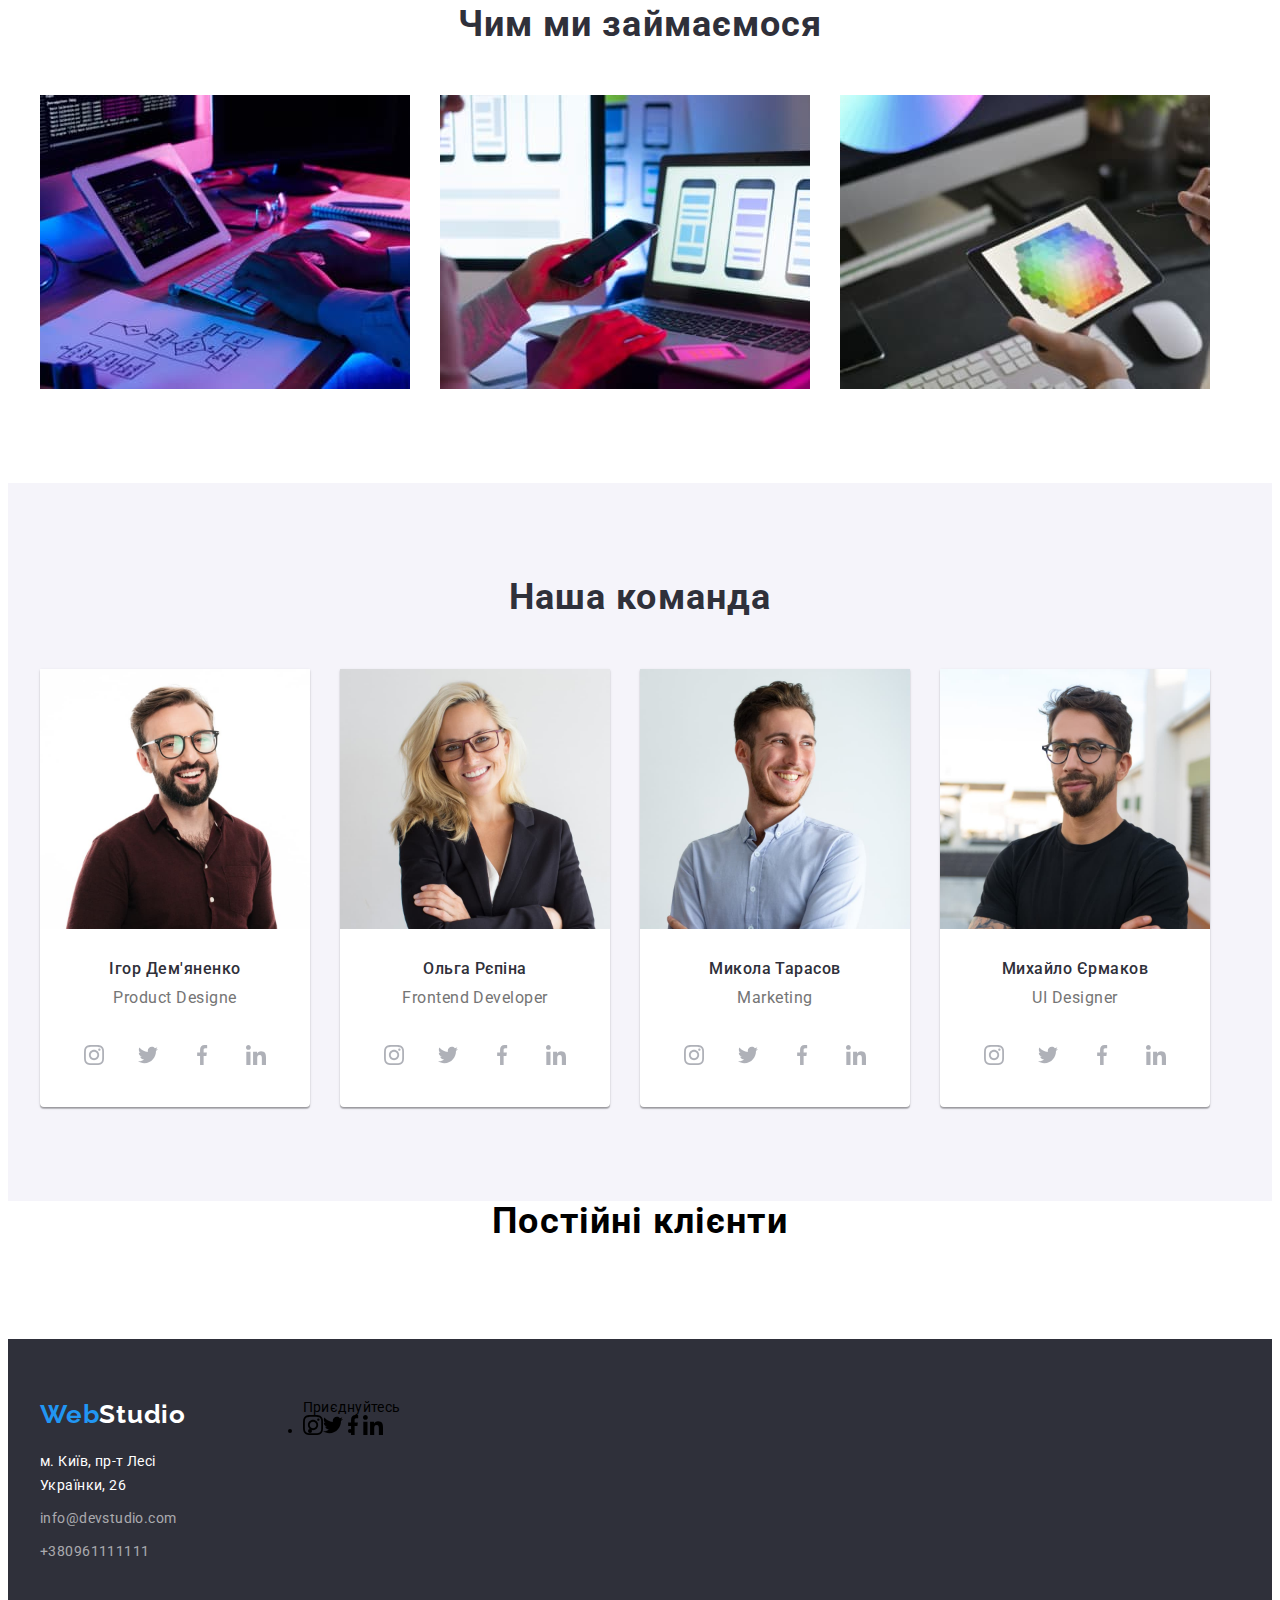
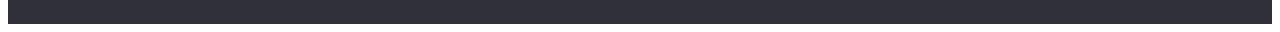
==== commit 8929a622: "Спрайт 2" ====
--- a/index.html
+++ b/index.html
@@ -27,7 +27,7 @@
             <li class="nav-container">
               <a  class="nav-link link" href="mailto:info@devstudio.com">
               <svg class="conect-icon" width="16" height="12">
-                <use href="./images/symbol-defs.svg#icon-envelope-hover"></use>
+                <use href="./images/symbol-defs.svg#icon-envelopehover"></use>
               </svg>info@devstudio.com</a></li>
             <li class="nav-container">
               <a class="nav-link link" href="tel:+380961111111"> 
@@ -106,41 +106,70 @@
                   <ul class="team-soc-list">
                   <li class="team-soc-iteam">
                     <a href class="team-soc-link">
-                      <svg class="team-soc-link " width="20" height="20">
+                      <svg class="team-soc-icon " width="20" height="20">
                         <use href="./images/symbol-defs.svg#icon-instagram"></use>
                       </svg>
                     </a>
                   </li>
                   <li class="team-soc-iteam">
                     <a href class="team-soc-link">   
-                      <svg class="team-soc-link " width="20" height="20">
-                        <use href="./images/symbol-defs.svg#icon-Ellipse"></use>
+                      <svg class="team-soc-icon " width="20" height="20">
+                        <use href="./images/symbol-defs.svg#icon-twitter"></use>
                       </svg>
                     </a>
                 </li>
                 <li class="team-soc-iteam">
                   <a href class="team-soc-link">
-                    <svg class="team-soc-link " width="20" height="20">
+                    <svg class="team-soc-icon " width="20" height="20">
                       <use href="./images/symbol-defs.svg#icon-facebook"></use>
                     </svg>
                   </a>
                 </li>
                 <li class="team-soc-iteam">
                   <a href class="team-soc-link">
-                    <svg class="team-soc-link " width="20" height="20">
+                    <svg class="team-soc-icon " width="20" height="20">
                       <use href="./images/symbol-defs.svg#icon-linkedin"></use>
                     </svg>
                   </a>
                 </li>
                 </ul>
                 </div>
-            
             </li>
             <li class="team-item">
               <img src="images/img(8)(1).jpg" alt="Член команди" width="270" />
               <div class="team-item-content">
                 <h3 class="team-subtitle">Ольга Рєпіна</h3>
                 <p class="team-text">Frontend Developer</p>
+                <ul class="team-soc-list">
+                  <li class="team-soc-iteam">
+                    <a href class="team-soc-link">
+                      <svg class="team-soc-icon " width="20" height="20">
+                        <use href="./images/symbol-defs.svg#icon-instagram"></use>
+                      </svg>
+                    </a>
+                  </li>
+                  <li class="team-soc-iteam">
+                    <a href class="team-soc-link">
+                      <svg class="team-soc-icon " width="20" height="20">
+                        <use href="./images/symbol-defs.svg#icon-twitter"></use>
+                      </svg>
+                    </a>
+                  </li>
+                  <li class="team-soc-iteam">
+                    <a href class="team-soc-link">
+                      <svg class="team-soc-icon " width="20" height="20">
+                        <use href="./images/symbol-defs.svg#icon-facebook"></use>
+                      </svg>
+                    </a>
+                  </li>
+                  <li class="team-soc-iteam">
+                    <a href class="team-soc-link">
+                      <svg class="team-soc-icon " width="20" height="20">
+                        <use href="./images/symbol-defs.svg#icon-linkedin"></use>
+                      </svg>
+                    </a>
+                  </li>
+                </ul>
               </div>
             </li>
             <li class="team-item">
@@ -148,6 +177,36 @@
               <div class="team-item-content">
                 <h3 class="team-subtitle">Микола Тарасов</h3>
                 <p class="team-text">Marketing</p>
+                <ul class="team-soc-list">
+                  <li class="team-soc-iteam">
+                    <a href class="team-soc-link">
+                      <svg class="team-soc-icon " width="20" height="20">
+                        <use href="./images/symbol-defs.svg#icon-instagram"></use>
+                      </svg>
+                    </a>
+                  </li>
+                  <li class="team-soc-iteam">
+                    <a href class="team-soc-link">
+                      <svg class="team-soc-icon " width="20" height="20">
+                        <use href="./images/symbol-defs.svg#icon-twitter"></use>
+                      </svg>
+                    </a>
+                  </li>
+                  <li class="team-soc-iteam">
+                    <a href class="team-soc-link">
+                      <svg class="team-soc-icon " width="20" height="20">
+                        <use href="./images/symbol-defs.svg#icon-facebook"></use>
+                      </svg>
+                    </a>
+                  </li>
+                  <li class="team-soc-iteam">
+                    <a href class="team-soc-link">
+                      <svg class="team-soc-icon " width="20" height="20">
+                        <use href="./images/symbol-defs.svg#icon-linkedin"></use>
+                      </svg>
+                    </a>
+                  </li>
+                </ul>
               </div>
             </li>
             <li class="team-item">
@@ -155,6 +214,38 @@
               <div class="team-item-content">
                 <h3 class="team-subtitle">Михайло Єрмаков</h3>
                 <p class="team-text">UI Designer</p>
+                <ul class="team-soc-list">
+                  <li class="team-soc-iteam">
+                    <a href class="team-soc-link">
+                      <svg class="team-soc-icon " width="20" height="20">
+                        <use href="./images/symbol-defs.svg#icon-instagram"></use>
+                      </svg>
+                    </a>
+                  </li>
+                  <li class="team-soc-iteam">
+                    <a href class="team-soc-link">
+                      <svg class="team-soc-icon " width="20" height="20">
+                        <use href="./images/symbol-defs.svg#icon-twitter"></use>
+                      </svg>
+                    </a>
+                  </li>
+                  <li class="team-soc-iteam">
+                    <a href class="team-soc-link">
+                      <svg class="team-soc-icon " width="20" height="20">
+                        <use href="./images/symbol-defs.svg#icon-facebook"></use>
+                      </svg>
+                    </a>
+                  </li>
+                  <li class="team-soc-iteam">
+                    <a href class="team-soc-link">
+                      <svg class="team-soc-icon " width="20" height="20">
+                        <use href="./images/symbol-defs.svg#icon-linkedin"></use>
+                      </svg>
+                    </a>
+                  </li>
+                </ul>
+                </div>
+                </li>
               </div>
             </li>
           </ul>
@@ -174,19 +265,53 @@
         </div>
     </main>
     <footer class="footer">
-      <div class="container">
-        <a class="footer-logo link" href="./index.html">Web<span>Studio</span></a>
-        <address class="address">
-            <ul class="footer-list list">
-              <li class="footer-item">
-                <a class="footer-link-adres link" href="https://goo.gl/maps/wc6iRc1QhQnu1MyQA" target="_blank" 
-                    rel="noreferrer noopener">м. Київ, пр-т Лесі Українки, 26</a> </li>
-              <li class="footer-item">
-                <a class="footer-link link" href="mailto:info@devstudio.com">info@devstudio.com</a></li>
-              <li class="footer-item">
-                <a class="footer-link link" href="tel:+380961111111">+380961111111</a></li>
+      <div class="contact-wrap">
+        <div class="container contact-container">
+          <div class="footer-contacts">
+            <a class="footer-logo link" href="./index.html">Web<span>Studio</span></a>
+            <address class="address">
+                <ul class="footer-list list">
+                  <li class="footer-item">
+                    <a class="footer-link-adres link" href="https://goo.gl/maps/wc6iRc1QhQnu1MyQA" target="_blank" 
+                        rel="noreferrer noopener">м. Київ, пр-т Лесі Українки, 26</a> </li>
+                  <li class="footer-item">
+                    <a class="footer-link link" href="mailto:info@devstudio.com">info@devstudio.com</a></li>
+                  <li class="footer-item">
+                    <a class="footer-link link" href="tel:+380961111111">+380961111111</a></li>
+                </ul>
+            </address>
+          </div> 
+          <div class="container online"
+            <h2 class="footer-headline">Приєднуйтесь</h2>
+            <ul class="footer-online-list">
+              <li class="online-iteam"><a href class="online-soc-link">
+                <svg class="online-soc-icon" width="20" height="20" >
+                  <use href="./images/symbol-defs.svg#icon-instagram"></use>
+                </svg>
+              </a>
+              </li>
+              <li class="online-iteam"><a href class="online-soc-link">
+                <svg class="online-soc-icon" width="20" height="20" >
+                  <use href="./images/symbol-defs.svg#icon-twitter"></use>
+                </svg>
+              </a>
+            </li>
+              <li class="online-iteam"><a href class="online-soc-link">
+                <svg class="online-soc-icon" width="20" height="20" >
+                  <use href="./images/symbol-defs.svg#icon-facebook"></use>
+                </svg>
+              </a>
+            </li>
+              <li class="online-iteam"><a href class="online-soc-link">
+                <svg class="online-soc-icon" width="20" height="20" >
+                  <use href="./images/symbol-defs.svg#icon-linkedin"></use>
+                </svg>
+              </a>
+            </li>
             </ul>
-        </address>
+          </div>
+          </section>
+        </div>
       </div>
     </footer>
   </body>
--- a/css/styles.css
+++ b/css/styles.css
@@ -276,16 +276,16 @@
     
 }
 .icon-antenna::before {
-background-image: url(../images/antenna1.svg);
+    background-image: url(../images/antenna1\(1\).svg);
 }
 .icon-clock::before {
-    background-image: url(../images/clock1.svg);
+    background-image: url(../images/clock1\(1\).svg);
 }
 .icon-diagram::before{
     background-image: url(../images/diagram1.svg);
 }
 .icon-astronaut::before {
-    background-image: url(../images/astronaut1.svg);
+    background-image: url(../images/astronaut\(1\).svg);
 }
 .about-subtitle {
         font-family: var(--main-font);
@@ -349,6 +349,7 @@
     box-shadow: 0px 1px 3px rgba(0, 0, 0, 0.12), 0px 1px 1px rgba(0, 0, 0, 0.14), 0px 2px 1px rgba(0, 0, 0, 0.2);
     border-radius: 0px 0px 4px 4px;
     width: calc((100%-60px)/3);
+    align-items: center;
 }
 .team-item-content {
     padding-top: 30px;
@@ -387,21 +388,41 @@
     align-items: center;
     justify-content: center;
     gap: 10px;
-}
-
+    padding-top: 16px;
+}
+
+.team-soc-iteam {
+    display: flex;
+    align-content: center;
+    justify-content: center;
+    background-position: center;
+}
 .team-soc-link {
-    display: flex;
-    width: 44px ;
+    width: 44px;
     height: 44px;
     border-radius: 50%; 
-    color: currentColor;
-    text-decoration: none;
-    align-content: center;
-    background-size: cover;
+    display: flex;
+    align-items: center;
+    justify-content: center;
     cursor: pointer;
-    
-}
-
+    color: #AFB1B8;
+
+}
+.team-soc-icon {
+    fill: currentColor;
+    
+}
+.team-soc-link:hover
+.team-soc-link:focus {
+background-color: var(--accent-color);
+color: #FFFFFF;
+}
+
+
+/*.team-soc-link:hover >.team-soc-icon
+.team-soc-link:focus >.team-soc-icon {
+    fill:var(--main-title-color);
+}*/
 
 
 /* ---------FOOTER-------- */
@@ -436,9 +457,33 @@
 .footer-item:last-child {
     margin-bottom:  0px;
 }
+.contact-container {
+    display: flex;
+gap: 70px;
+}
+.footer-contacts {
+    width: 231px;
+}
+
+.footer-online {
+    width: 206px;
+    
+}
+.footer-headline { 
+    font-family: var(--main-font);
+    font-style: 900;
+    font-size: 14px ;
+    text-decoration: uppercase;
+    color: var(--main-title-color);
+    margin-bottom: 20px;
+    
+    
+}
+.footer-online-list {
+    display: flex;
+}
 
 /*---------PORTFOLIO--------*/
-
     /*-----SELECTION------  */
 
     .selection {
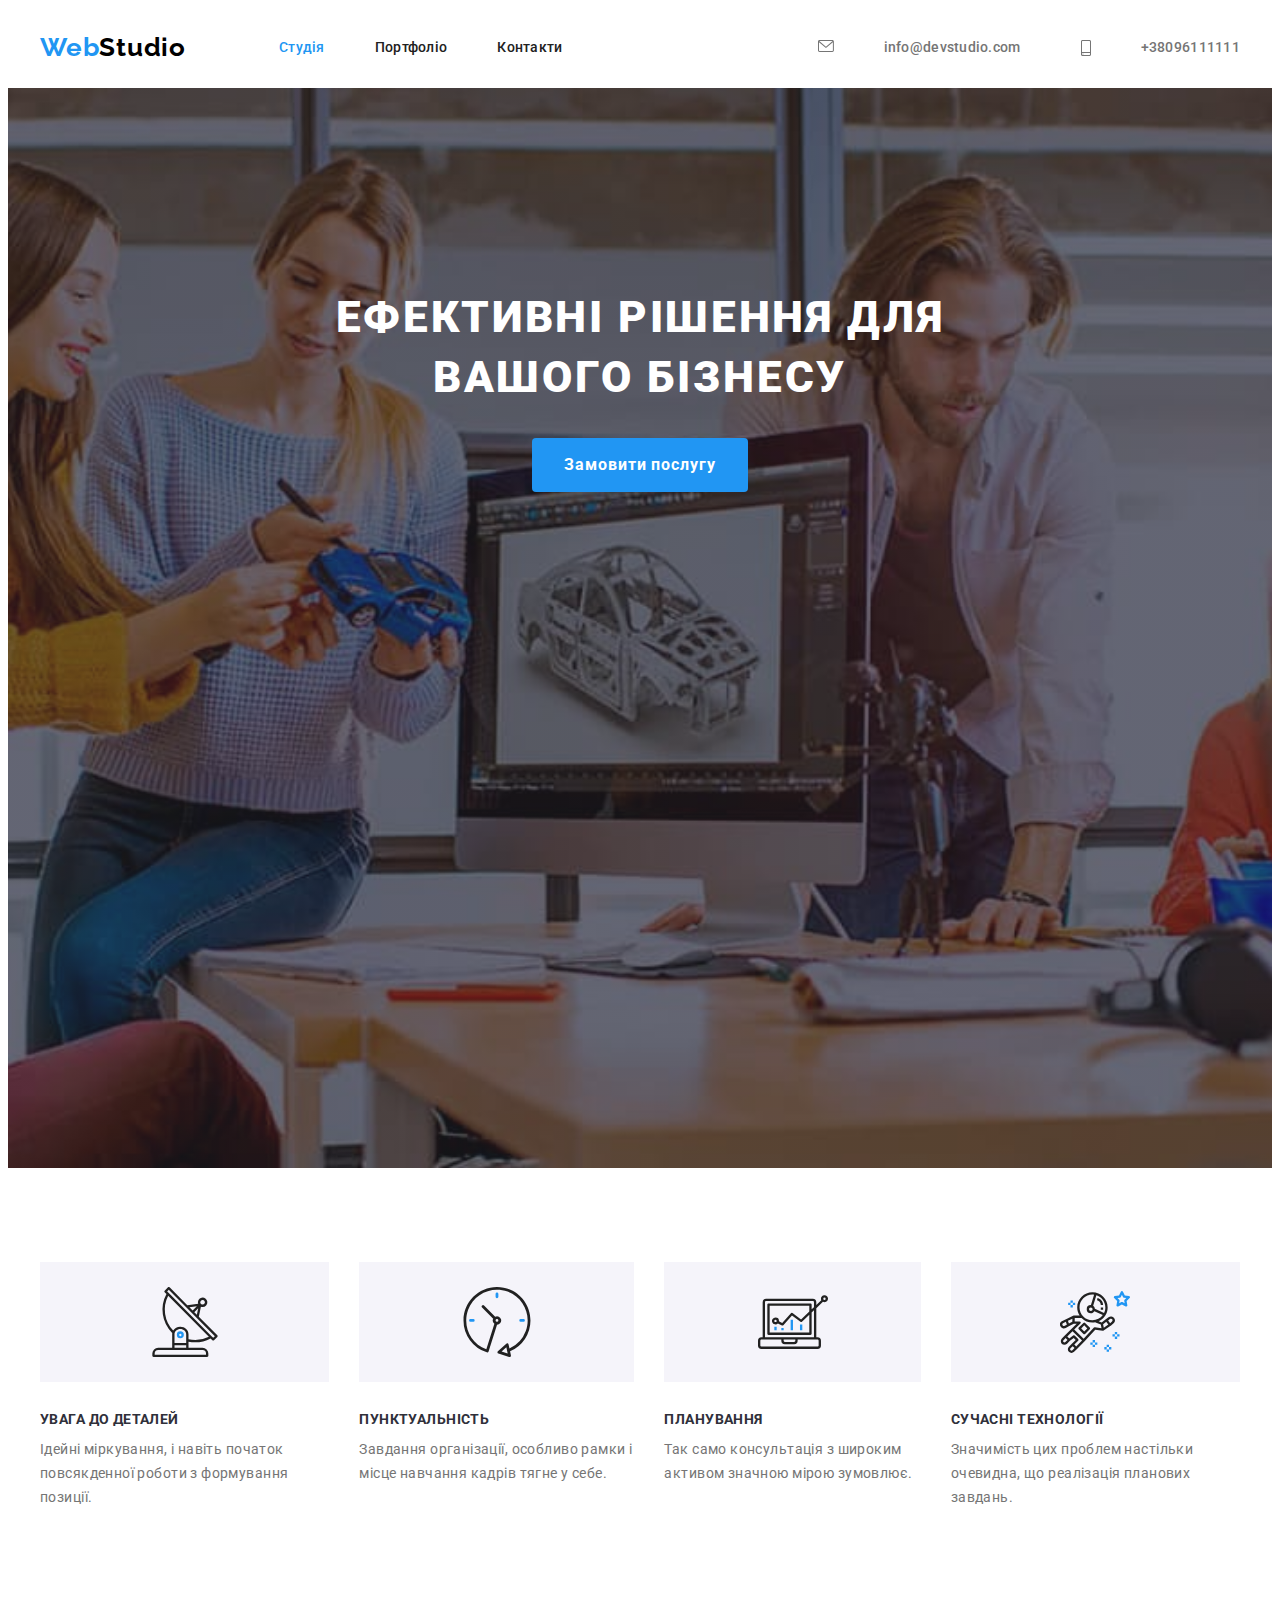
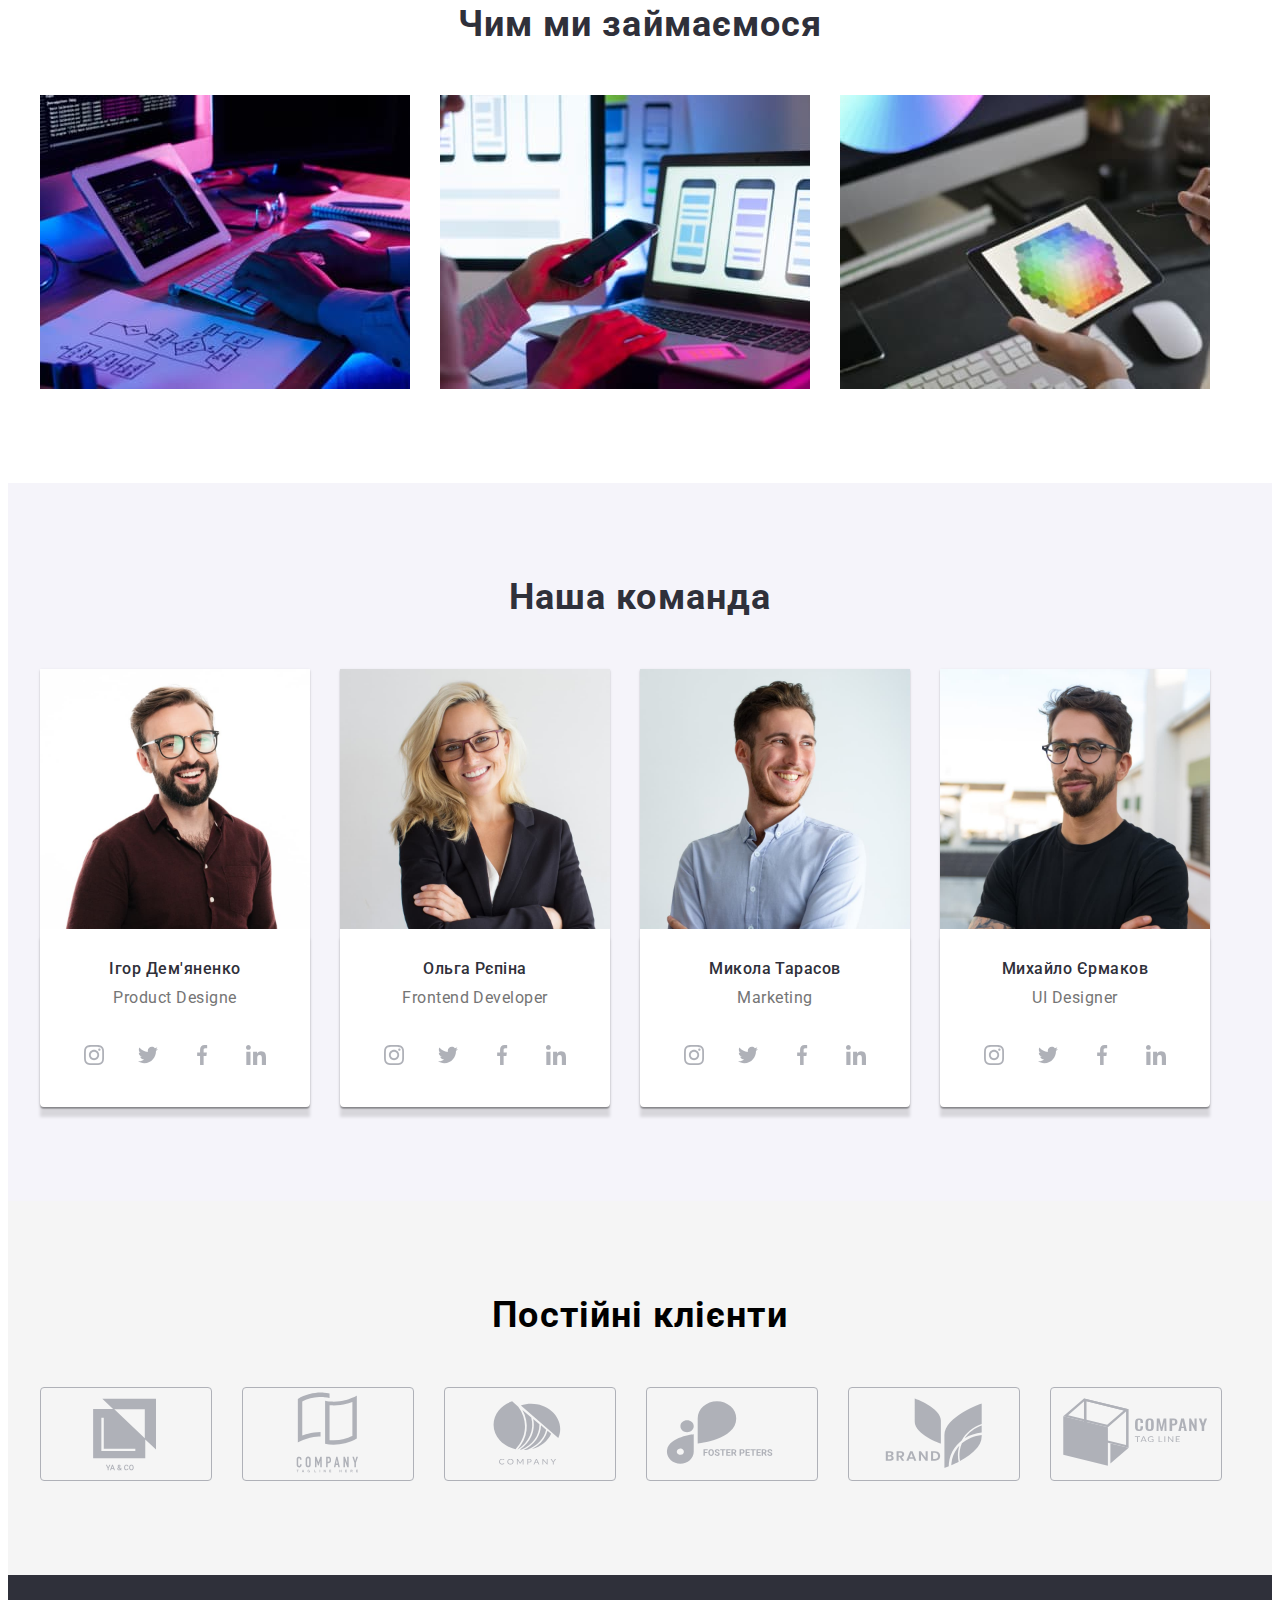
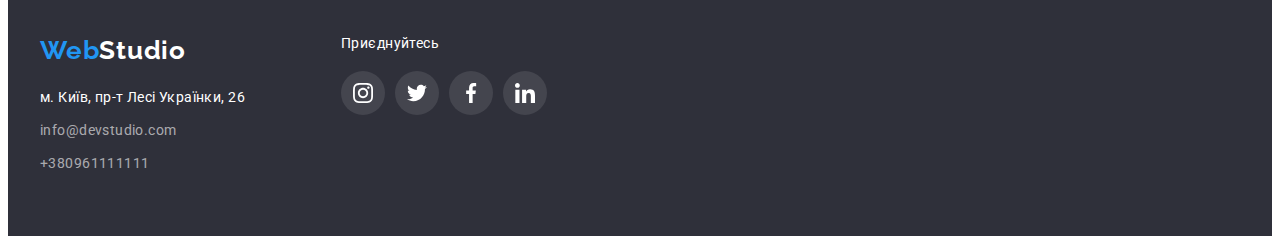
==== commit 4369db0b: "Finish" ====
--- a/index.html
+++ b/index.html
@@ -97,175 +97,209 @@
       <section class="team">
         <div class="container team-container">
           <h2 class="team-title section-title">Наша команда</h2>
-          <ul class="team-list list">
-            <li class="team-item">
-              <img src="./images/img(7)(1).jpg" alt="Член команди" width="270" />
-                <div class="team-item-content">    
-                  <h3 class="team-subtitle">Ігор Дем'яненко</h3>
-                  <p class="team-text">Product Designe</p>
-                  <ul class="team-soc-list">
-                  <li class="team-soc-iteam">
-                    <a href class="team-soc-link">
-                      <svg class="team-soc-icon " width="20" height="20">
-                        <use href="./images/symbol-defs.svg#icon-instagram"></use>
-                      </svg>
-                    </a>
+            <ul class="team-list list">
+              <li class="team-item">
+                <img src="./images/img(7)(1).jpg" alt="Член команди" width="270" />
+                  <div class="team-item-content">    
+                    <h3 class="team-subtitle">Ігор Дем'яненко</h3>
+                    <p class="team-text">Product Designe</p>
+                    <ul class="team-soc-list">
+                    <li class="team-soc-iteam">
+                      <a class="team-soc-link" href="">
+                        <svg class="team-soc-icon " width="20" height="20">
+                          <use href="./images/symbol-defs.svg#icon-instagram"></use>
+                        </svg>
+                      </a>
+                    </li>
+                    <li class="team-soc-iteam">
+                      <a  class="team-soc-link" href="">   
+                        <svg class="team-soc-icon " width="20" height="20">
+                          <use href="./images/symbol-defs.svg#icon-twitter"></use>
+                        </svg>
+                      </a>
                   </li>
                   <li class="team-soc-iteam">
-                    <a href class="team-soc-link">   
-                      <svg class="team-soc-icon " width="20" height="20">
-                        <use href="./images/symbol-defs.svg#icon-twitter"></use>
-                      </svg>
-                    </a>
-                </li>
-                <li class="team-soc-iteam">
-                  <a href class="team-soc-link">
-                    <svg class="team-soc-icon " width="20" height="20">
-                      <use href="./images/symbol-defs.svg#icon-facebook"></use>
-                    </svg>
-                  </a>
-                </li>
-                <li class="team-soc-iteam">
-                  <a href class="team-soc-link">
-                    <svg class="team-soc-icon " width="20" height="20">
-                      <use href="./images/symbol-defs.svg#icon-linkedin"></use>
-                    </svg>
-                  </a>
-                </li>
-                </ul>
-                </div>
-            </li>
-            <li class="team-item">
-              <img src="images/img(8)(1).jpg" alt="Член команди" width="270" />
-              <div class="team-item-content">
-                <h3 class="team-subtitle">Ольга Рєпіна</h3>
-                <p class="team-text">Frontend Developer</p>
-                <ul class="team-soc-list">
-                  <li class="team-soc-iteam">
-                    <a href class="team-soc-link">
-                      <svg class="team-soc-icon " width="20" height="20">
-                        <use href="./images/symbol-defs.svg#icon-instagram"></use>
-                      </svg>
-                    </a>
-                  </li>
-                  <li class="team-soc-iteam">
-                    <a href class="team-soc-link">
-                      <svg class="team-soc-icon " width="20" height="20">
-                        <use href="./images/symbol-defs.svg#icon-twitter"></use>
-                      </svg>
-                    </a>
-                  </li>
-                  <li class="team-soc-iteam">
-                    <a href class="team-soc-link">
+                    <a  class="team-soc-link" href="" >
                       <svg class="team-soc-icon " width="20" height="20">
                         <use href="./images/symbol-defs.svg#icon-facebook"></use>
                       </svg>
                     </a>
                   </li>
                   <li class="team-soc-iteam">
-                    <a href class="team-soc-link">
+                    <a  class="team-soc-link" href="">
                       <svg class="team-soc-icon " width="20" height="20">
                         <use href="./images/symbol-defs.svg#icon-linkedin"></use>
                       </svg>
                     </a>
                   </li>
-                </ul>
-              </div>
-            </li>
-            <li class="team-item">
-              <img src="./images/img(9)(1).jpg" alt="Член команди" width="270" />
-              <div class="team-item-content">
-                <h3 class="team-subtitle">Микола Тарасов</h3>
-                <p class="team-text">Marketing</p>
-                <ul class="team-soc-list">
-                  <li class="team-soc-iteam">
-                    <a href class="team-soc-link">
-                      <svg class="team-soc-icon " width="20" height="20">
-                        <use href="./images/symbol-defs.svg#icon-instagram"></use>
-                      </svg>
-                    </a>
-                  </li>
-                  <li class="team-soc-iteam">
-                    <a href class="team-soc-link">
-                      <svg class="team-soc-icon " width="20" height="20">
-                        <use href="./images/symbol-defs.svg#icon-twitter"></use>
-                      </svg>
-                    </a>
-                  </li>
-                  <li class="team-soc-iteam">
-                    <a href class="team-soc-link">
-                      <svg class="team-soc-icon " width="20" height="20">
-                        <use href="./images/symbol-defs.svg#icon-facebook"></use>
-                      </svg>
-                    </a>
-                  </li>
-                  <li class="team-soc-iteam">
-                    <a href class="team-soc-link">
-                      <svg class="team-soc-icon " width="20" height="20">
-                        <use href="./images/symbol-defs.svg#icon-linkedin"></use>
-                      </svg>
-                    </a>
-                  </li>
-                </ul>
-              </div>
-            </li>
-            <li class="team-item">
-              <img src="./images/img(10)(1).jpg" alt="Член команди" width="270" />
-              <div class="team-item-content">
-                <h3 class="team-subtitle">Михайло Єрмаков</h3>
-                <p class="team-text">UI Designer</p>
-                <ul class="team-soc-list">
-                  <li class="team-soc-iteam">
-                    <a href class="team-soc-link">
-                      <svg class="team-soc-icon " width="20" height="20">
-                        <use href="./images/symbol-defs.svg#icon-instagram"></use>
-                      </svg>
-                    </a>
-                  </li>
-                  <li class="team-soc-iteam">
-                    <a href class="team-soc-link">
-                      <svg class="team-soc-icon " width="20" height="20">
-                        <use href="./images/symbol-defs.svg#icon-twitter"></use>
-                      </svg>
-                    </a>
-                  </li>
-                  <li class="team-soc-iteam">
-                    <a href class="team-soc-link">
-                      <svg class="team-soc-icon " width="20" height="20">
-                        <use href="./images/symbol-defs.svg#icon-facebook"></use>
-                      </svg>
-                    </a>
-                  </li>
-                  <li class="team-soc-iteam">
-                    <a href class="team-soc-link">
-                      <svg class="team-soc-icon " width="20" height="20">
-                        <use href="./images/symbol-defs.svg#icon-linkedin"></use>
-                      </svg>
-                    </a>
-                  </li>
-                </ul>
+                  </ul>
+                  </div>
+                </li>
+                <li class="team-item">
+                <img src="images/img(8)(1).jpg" alt="Член команди" width="270" />
+                <div class="team-item-content">
+                  <h3 class="team-subtitle">Ольга Рєпіна</h3>
+                  <p class="team-text">Frontend Developer</p>
+                  <ul class="team-soc-list">
+                    <li class="team-soc-iteam">
+                      <a class="team-soc-link" href="">
+                        <svg class="team-soc-icon " width="20" height="20">
+                          <use href="./images/symbol-defs.svg#icon-instagram"></use>
+                        </svg>
+                      </a>
+                    </li>
+                    <li class="team-soc-iteam">
+                      <a class="team-soc-link" href="">
+                        <svg class="team-soc-icon " width="20" height="20">
+                          <use href="./images/symbol-defs.svg#icon-twitter"></use>
+                        </svg>
+                      </a>
+                    </li>
+                    <li class="team-soc-iteam">
+                      <a class="team-soc-link" href="">
+                        <svg class="team-soc-icon " width="20" height="20">
+                          <use href="./images/symbol-defs.svg#icon-facebook"></use>
+                        </svg>
+                      </a>
+                    </li>
+                    <li class="team-soc-iteam">
+                      <a class="team-soc-link" href="">
+                        <svg class="team-soc-icon " width="20" height="20">
+                          <use href="./images/symbol-defs.svg#icon-linkedin"></use>
+                        </svg>
+                      </a>
+                    </li>
+                  </ul>
                 </div>
                 </li>
-              </div>
-            </li>
-          </ul>
+                <li class="team-item">
+                <img src="./images/img(9)(1).jpg" alt="Член команди" width="270" />
+                <div class="team-item-content">
+                  <h3 class="team-subtitle">Микола Тарасов</h3>
+                  <p class="team-text">Marketing</p>
+                  <ul class="team-soc-list">
+                    <li class="team-soc-iteam">
+                      <a  class="team-soc-link" href="">
+                        <svg class="team-soc-icon " width="20" height="20">
+                          <use href="./images/symbol-defs.svg#icon-instagram"></use>
+                        </svg>
+                      </a>
+                    </li>
+                    <li class="team-soc-iteam">
+                      <a  class="team-soc-link" href="">
+                        <svg class="team-soc-icon " width="20" height="20">
+                          <use href="./images/symbol-defs.svg#icon-twitter"></use>
+                        </svg>
+                      </a>
+                    </li>
+                    <li class="team-soc-iteam">
+                      <a  class="team-soc-link" href="">
+                        <svg class="team-soc-icon " width="20" height="20">
+                          <use href="./images/symbol-defs.svg#icon-facebook"></use>
+                        </svg>
+                      </a>
+                    </li>
+                    <li class="team-soc-iteam">
+                      <a  class="team-soc-link" href="">
+                        <svg class="team-soc-icon " width="20" height="20">
+                          <use href="./images/symbol-defs.svg#icon-linkedin"></use>
+                        </svg>
+                      </a>
+                    </li>
+                  </ul>
+                </div>
+                </li>
+                <li class="team-item">
+                <img src="./images/img(10)(1).jpg" alt="Член команди" width="270" />
+                <div class="team-item-content">
+                  <h3 class="team-subtitle">Михайло Єрмаков</h3>
+                  <p class="team-text">UI Designer</p>
+                  <ul class="team-soc-list">
+                    <li class="team-soc-iteam">
+                      <a  class="team-soc-link" href="">
+                        <svg class="team-soc-icon " width="20" height="20">
+                          <use href="./images/symbol-defs.svg#icon-instagram"></use>
+                        </svg>
+                      </a>
+                    </li>
+                    <li class="team-soc-iteam">
+                      <a  class="team-soc-link" href="">
+                        <svg class="team-soc-icon " width="20" height="20">
+                          <use href="./images/symbol-defs.svg#icon-twitter"></use>
+                        </svg>
+                      </a>
+                    </li>
+                    <li class="team-soc-iteam">
+                      <a  class="team-soc-link" href="">
+                        <svg class="team-soc-icon " width="20" height="20">
+                          <use href="./images/symbol-defs.svg#icon-facebook"></use>
+                        </svg>
+                      </a>
+                    </li>
+                    <li class="team-soc-iteam">
+                      <a  class="team-soc-link" href="">
+                        <svg class="team-soc-icon " width="20" height="20">
+                          <use href="./images/symbol-defs.svg#icon-linkedin"></use>
+                        </svg>
+                      </a>
+                    </li>
+                  </ul>
+                </div>
+                </li>
+            </ul>
         </div>
       </section>
-      <section class="clients"
+      <section class="clients"> 
         <div class="container clients-container">
           <h2 class="clients-title section-title">Постійні клієнти</h2>
             <ul class="clients-list ">
-            <li></li>
-            <li></li>
-            <li></li>
-            <li></li>
-            <li></li>
-            <li></li>
+            <li class="clients-iteam">
+              <a  class="clients-soc-link" href="">
+                <svg class="client-soc-icon" width="170" height="92">
+                  <use href="./images/symbol-defs.svg#icon-Logo" ></use>
+                </svg>
+              </a>
+            </li>
+            <li class="clients-iteam">
+              <a  class="clients-soc-link" href="">
+                <svg class="client-soc-icon" width="170" height="92">
+                  <use href="./images/symbol-defs.svg#icon-Logo1" ></use>
+                </svg>
+              </a>
+            </li>
+            <li class="clients-iteam">
+              <a  class="clients-soc-link" href="">
+                <svg class="client-soc-icon" width="170" height="92">
+                  <use href="./images/symbol-defs.svg#icon-Logo2" ></use>
+                </svg>
+              </a>
+            </li>
+            <li class="clients-iteam">
+              <a  class="clients-soc-link" href="">
+                <svg class="client-soc-icon" width="170" height="92">
+                  <use href="./images/symbol-defs.svg#icon-Logo3" ></use>
+                </svg>
+              </a>
+            </li>
+            <li class="clients-iteam">
+              <a  class="clients-soc-link" href="">
+                <svg class="client-soc-icon" width="170" height="92">
+                  <use href="./images/symbol-defs.svg#icon-Logo4" ></use>
+                </svg>
+              </a>
+            </li>
+            <li class="clients-iteam">
+              <a  class="clients-soc-link" href="">
+                <svg class="client-soc-icon" width="170" height="92">
+                  <use href="./images/symbol-defs.svg#icon-Logo5" ></use>
+                </svg>
+              </a>
+            </li>
             </ul>
         </div>
+      </section>
     </main>
     <footer class="footer">
-      <div class="contact-wrap">
         <div class="container contact-container">
           <div class="footer-contacts">
             <a class="footer-logo link" href="./index.html">Web<span>Studio</span></a>
@@ -281,38 +315,40 @@
                 </ul>
             </address>
           </div> 
-          <div class="container online"
-            <h2 class="footer-headline">Приєднуйтесь</h2>
+          <div class="footer-online"> 
+            <p class="footer-headline">Приєднуйтесь</p>
             <ul class="footer-online-list">
-              <li class="online-iteam"><a href class="online-soc-link">
+              <li class="online-iteam">
+                <a  class="online-soc-link" href="">
                 <svg class="online-soc-icon" width="20" height="20" >
                   <use href="./images/symbol-defs.svg#icon-instagram"></use>
                 </svg>
               </a>
               </li>
-              <li class="online-iteam"><a href class="online-soc-link">
+              <li class="online-iteam">
+                <a  class="online-soc-link" href="">
                 <svg class="online-soc-icon" width="20" height="20" >
                   <use href="./images/symbol-defs.svg#icon-twitter"></use>
                 </svg>
               </a>
-            </li>
-              <li class="online-iteam"><a href class="online-soc-link">
+              </li>
+              <li class="online-iteam">
+                <a  class="online-soc-link" href="">
                 <svg class="online-soc-icon" width="20" height="20" >
                   <use href="./images/symbol-defs.svg#icon-facebook"></use>
                 </svg>
               </a>
-            </li>
-              <li class="online-iteam"><a href class="online-soc-link">
+              </li>
+              <li class="online-iteam">
+                <a  class="online-soc-link" href="">
                 <svg class="online-soc-icon" width="20" height="20" >
                   <use href="./images/symbol-defs.svg#icon-linkedin"></use>
                 </svg>
               </a>
-            </li>
+              </li>
             </ul>
           </div>
-          </section>
         </div>
-      </div>
-    </footer>
+      </footer>
   </body>
 </html>
--- a/css/styles.css
+++ b/css/styles.css
@@ -354,6 +354,7 @@
 .team-item-content {
     padding-top: 30px;
     padding-bottom: 30px;
+    box-shadow: 0px 10px 3px rgba(0, 0, 0, 0.12);
 }
 
 .team-title {
@@ -361,7 +362,7 @@
 }
 
 .team-subtitle {
-    font-weight: var(--main-font);
+        font-family: var(--main-font);
         font-weight: 500;
         font-size: 16px;
         line-height:var(--typical-lh);
@@ -412,18 +413,53 @@
     fill: currentColor;
     
 }
-.team-soc-link:hover
+.team-soc-link:hover,
 .team-soc-link:focus {
 background-color: var(--accent-color);
 color: #FFFFFF;
 }
 
 
-/*.team-soc-link:hover >.team-soc-icon
-.team-soc-link:focus >.team-soc-icon {
-    fill:var(--main-title-color);
-}*/
-
+/*---------CLIENTS---------*/
+.clients {
+    background: #F5F5F5;
+    padding-top: 94px;
+    padding-bottom: 94px;
+}
+.clients-list {
+    display: flex;
+    gap: 30px;
+}
+.clients-title {
+    padding-bottom: 50px;
+}
+.clients-iteam {
+    display: flex;
+    justify-content: center;
+    gap: 30px;
+
+    
+}
+.clients-soc-link {
+    width: 170px;
+    height: 92px;
+    border: 1px solid #AFB1B8; 
+    border-radius: 4px;
+    cursor: pointer;
+    color: #AFB1B8;
+}
+
+
+.client-soc-icon { 
+    border: #F5F5F5;
+    fill: currentColor;
+}
+
+.clients-soc-link:hover,
+.clients-soc-link:focus {
+    border: 1px solid ;
+    color: var(--accent-color);
+}
 
 /* ---------FOOTER-------- */
 
@@ -459,7 +495,7 @@
 }
 .contact-container {
     display: flex;
-gap: 70px;
+    gap: 70px;
 }
 .footer-contacts {
     width: 231px;
@@ -467,23 +503,52 @@
 
 .footer-online {
     width: 206px;
+    height: 80px;
+    
     
 }
 .footer-headline { 
-    font-family: var(--main-font);
+    *font-family: var(--main-font);
     font-style: 900;
     font-size: 14px ;
+    line-height: 1,14;   
+    letter-spacing: 3%;
+    vertical-align: top; 
     text-decoration: uppercase;
-    color: var(--main-title-color);
+    color:#FFFFFF; 
     margin-bottom: 20px;
-    
-    
 }
 .footer-online-list {
     display: flex;
+    justify-content:space-between;
+
+}
+.online-iteam {
+    display: flex;   
+}
+
+.online-soc-link {
+    width: 44px;
+    height: 44px;
+    border-radius: 50%;
+    display: flex;
+    align-items: center;
+    justify-content: center;
+    background-color:rgba(255, 255, 255, 0.1);
+    fill: #FFFFFF;
+}
+.online-soc-link:hover,
+.online-soc-link:hover {
+    background-color: var(--accent-color);
+}
+
+
+.online-soc-icon {
+    color: currentColor;
 }
 
 /*---------PORTFOLIO--------*/
+
     /*-----SELECTION------  */
 
     .selection {
@@ -514,9 +579,16 @@
     border: none;
 }
 
-.selection-button:hover {
+.selection-button:hover,
+.selection-button:focus{
     color:var(--main-title-color);
     background:var(--accent-color);
+    box-shadow: 0px 4px 4px rgba(0, 0, 0, 0.25);
+}
+
+.selection-item:hover  {
+    cursor: pointer;
+    box-shadow: 0px 24px 24px 0px rgba(0, 0, 0, 0.6);
 }
 
 .selection-subtitle {
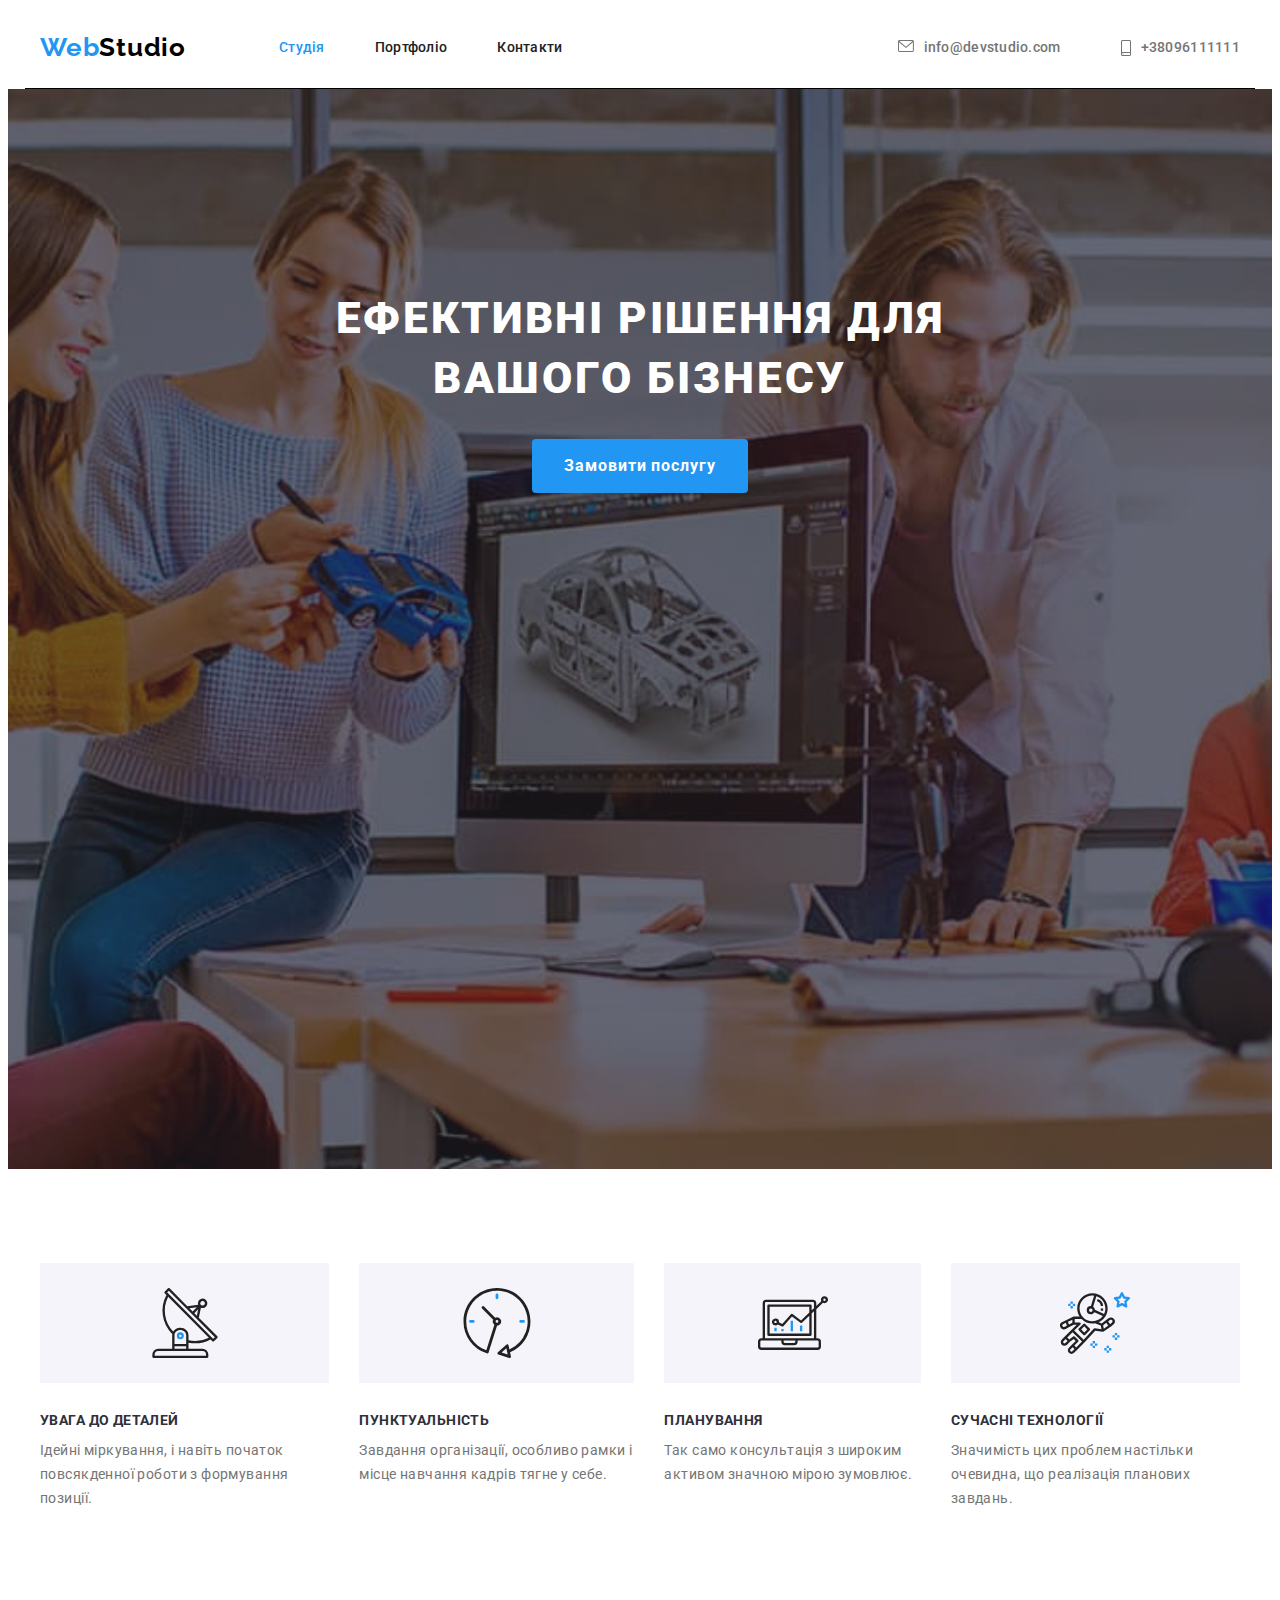
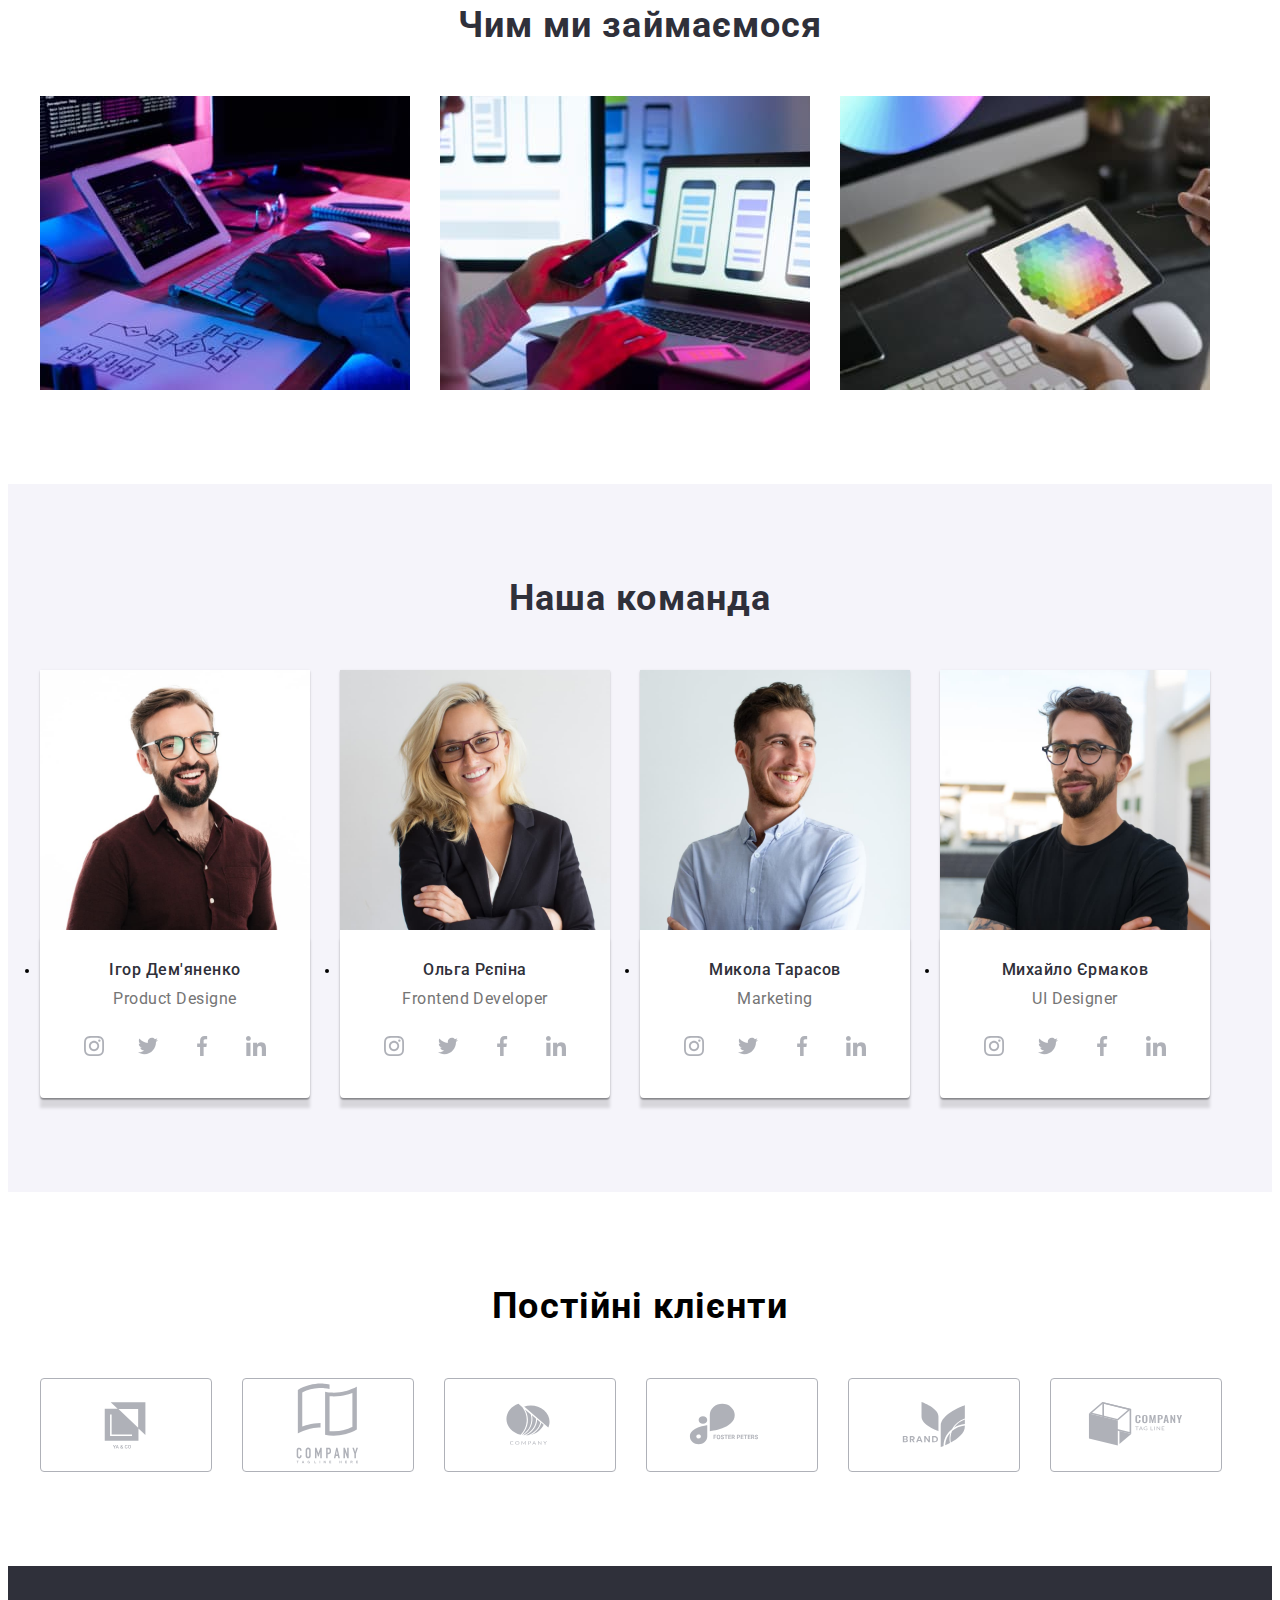
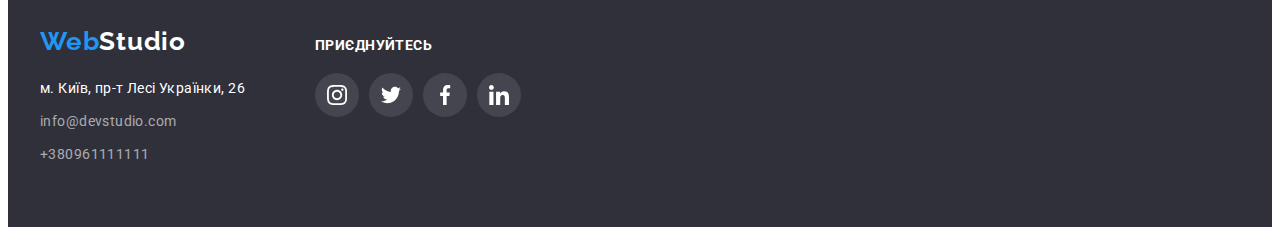
==== commit d8b1eed3: "Доопроацювання" ====
--- a/index.html
+++ b/index.html
@@ -23,7 +23,7 @@
             <li class="heder-item"><a class="header-link link " href="">Контакти</a></li>
           </ul>
           </nav>
-        <ul class="nav-link list">
+        <ul class="nav-list list">
             <li class="nav-container">
               <a  class="nav-link link" href="mailto:info@devstudio.com">
               <svg class="conect-icon" width="16" height="12">
@@ -97,13 +97,13 @@
       <section class="team">
         <div class="container team-container">
           <h2 class="team-title section-title">Наша команда</h2>
-            <ul class="team-list list">
+            <ul class="team-list ">
               <li class="team-item">
                 <img src="./images/img(7)(1).jpg" alt="Член команди" width="270" />
                   <div class="team-item-content">    
                     <h3 class="team-subtitle">Ігор Дем'яненко</h3>
                     <p class="team-text">Product Designe</p>
-                    <ul class="team-soc-list">
+                    <ul class="team-soc-list list">
                     <li class="team-soc-iteam">
                       <a class="team-soc-link" href="">
                         <svg class="team-soc-icon " width="20" height="20">
@@ -140,7 +140,7 @@
                 <div class="team-item-content">
                   <h3 class="team-subtitle">Ольга Рєпіна</h3>
                   <p class="team-text">Frontend Developer</p>
-                  <ul class="team-soc-list">
+                  <ul class="team-soc-list list">
                     <li class="team-soc-iteam">
                       <a class="team-soc-link" href="">
                         <svg class="team-soc-icon " width="20" height="20">
@@ -177,7 +177,7 @@
                 <div class="team-item-content">
                   <h3 class="team-subtitle">Микола Тарасов</h3>
                   <p class="team-text">Marketing</p>
-                  <ul class="team-soc-list">
+                  <ul class="team-soc-list list">
                     <li class="team-soc-iteam">
                       <a  class="team-soc-link" href="">
                         <svg class="team-soc-icon " width="20" height="20">
@@ -214,7 +214,7 @@
                 <div class="team-item-content">
                   <h3 class="team-subtitle">Михайло Єрмаков</h3>
                   <p class="team-text">UI Designer</p>
-                  <ul class="team-soc-list">
+                  <ul class="team-soc-list list">
                     <li class="team-soc-iteam">
                       <a  class="team-soc-link" href="">
                         <svg class="team-soc-icon " width="20" height="20">
@@ -252,10 +252,10 @@
       <section class="clients"> 
         <div class="container clients-container">
           <h2 class="clients-title section-title">Постійні клієнти</h2>
-            <ul class="clients-list ">
-            <li class="clients-iteam">
-              <a  class="clients-soc-link" href="">
-                <svg class="client-soc-icon" width="170" height="92">
+            <ul class="clients-list list">
+            <li class="clients-iteam">
+              <a  class="clients-soc-link" href="">
+                <svg class="client-soc-icon" width="106" height="60">
                   <use href="./images/symbol-defs.svg#icon-Logo" ></use>
                 </svg>
               </a>
@@ -269,28 +269,28 @@
             </li>
             <li class="clients-iteam">
               <a  class="clients-soc-link" href="">
-                <svg class="client-soc-icon" width="170" height="92">
+                <svg class="client-soc-icon" width="106" height="60">
                   <use href="./images/symbol-defs.svg#icon-Logo2" ></use>
                 </svg>
               </a>
             </li>
             <li class="clients-iteam">
               <a  class="clients-soc-link" href="">
-                <svg class="client-soc-icon" width="170" height="92">
+                <svg class="client-soc-icon" width="106" height="60">
                   <use href="./images/symbol-defs.svg#icon-Logo3" ></use>
                 </svg>
               </a>
             </li>
             <li class="clients-iteam">
               <a  class="clients-soc-link" href="">
-                <svg class="client-soc-icon" width="170" height="92">
+                <svg class="client-soc-icon" width="106" height="60">
                   <use href="./images/symbol-defs.svg#icon-Logo4" ></use>
                 </svg>
               </a>
             </li>
             <li class="clients-iteam">
               <a  class="clients-soc-link" href="">
-                <svg class="client-soc-icon" width="170" height="92">
+                <svg class="client-soc-icon" width="106" height="60">
                   <use href="./images/symbol-defs.svg#icon-Logo5" ></use>
                 </svg>
               </a>
--- a/css/styles.css
+++ b/css/styles.css
@@ -131,6 +131,7 @@
 .header-container {
     display: flex;
     align-items: center;
+    border-bottom: 1px solid;
 }
 
 .header-list{
@@ -171,6 +172,11 @@
 color:var(--accent-color);
 }
 
+.nav-list {
+    display: flex;gap: 50px;
+    margin-left: auto;
+
+}
 .nav-link {
     font-family: var(--main-font);
     font-weight: 500;
@@ -181,15 +187,12 @@
     display: flex;
     margin-right: 0;
     margin-left: auto;
-    gap: 50px;
+    gap: 10px;
 }
 
 
 .conect-icon {
-    /*display: flex;
-    align-items: center;
-    background-size: cover;
-    cursor: pointer;*/
+    align-items: center;
     margin-left: 10px;
     fill: currentColor;
 }
@@ -382,22 +385,21 @@
     text-align: center;
     letter-spacing: 0.03em;
     color:var(--maine-text-color);
-    margin-bottom: 10px;
+    margin-bottom: 16px;
 } 
 .team-soc-list {
     display: flex;
     align-items: center;
     justify-content: center;
     gap: 10px;
-    padding-top: 16px;
-}
-
-.team-soc-iteam {
+}
+
+/*.team-soc-iteam {
     display: flex;
     align-content: center;
     justify-content: center;
     background-position: center;
-}
+}*/
 .team-soc-link {
     width: 44px;
     height: 44px;
@@ -422,7 +424,6 @@
 
 /*---------CLIENTS---------*/
 .clients {
-    background: #F5F5F5;
     padding-top: 94px;
     padding-bottom: 94px;
 }
@@ -431,15 +432,9 @@
     gap: 30px;
 }
 .clients-title {
-    padding-bottom: 50px;
-}
-.clients-iteam {
-    display: flex;
-    justify-content: center;
-    gap: 30px;
-
-    
-}
+    margin-bottom: 50px;
+}
+
 .clients-soc-link {
     width: 170px;
     height: 92px;
@@ -447,11 +442,13 @@
     border-radius: 4px;
     cursor: pointer;
     color: #AFB1B8;
+    display: flex;
+    align-items: center;
+    justify-content: center;
 }
 
 
 .client-soc-icon { 
-    border: #F5F5F5;
     fill: currentColor;
 }
 
@@ -496,31 +493,22 @@
 .contact-container {
     display: flex;
     gap: 70px;
-}
-.footer-contacts {
-    width: 231px;
-}
-
-.footer-online {
-    width: 206px;
-    height: 80px;
+    align-items: baseline;
     
-    
-}
+}
+
 .footer-headline { 
-    *font-family: var(--main-font);
-    font-style: 900;
-    font-size: 14px ;
+    font-weight: 700;
     line-height: 1,14;   
-    letter-spacing: 3%;
-    vertical-align: top; 
-    text-decoration: uppercase;
+    letter-spacing: 0,03em;
+    text-transform: uppercase;
     color:#FFFFFF; 
     margin-bottom: 20px;
 }
 .footer-online-list {
     display: flex;
     justify-content:space-between;
+    gap: 10px;
 
 }
 .online-iteam {
@@ -538,7 +526,7 @@
     fill: #FFFFFF;
 }
 .online-soc-link:hover,
-.online-soc-link:hover {
+.online-soc-link:focus {
     background-color: var(--accent-color);
 }
 
@@ -573,7 +561,7 @@
     cursor: pointer;
         /* shadow-middle */
         padding: 6px 22px;      
-    box-shadow: 0px 3px 1px rgba(0, 0, 0, 0.1), 0px 1px 2px rgba(0, 0, 0, 0.08), 0px 2px 2px rgba(0, 0, 0, 0.12);
+    box-shadow: 0px 2px 1px rgba(0, 0, 0, 0.2), 0px 1px 2px rgba(0, 0, 0, 0.08), 0px 2px 2px rgba(0, 0, 0, 0.12);
     border-radius: 4px;
     border-bottom: 1px solid #ECECEC;
     border: none;
@@ -586,9 +574,12 @@
     box-shadow: 0px 4px 4px rgba(0, 0, 0, 0.25);
 }
 
-.selection-item:hover  {
-    cursor: pointer;
-    box-shadow: 0px 24px 24px 0px rgba(0, 0, 0, 0.6);
+.selection-link {
+    display: block;
+}
+.selection-link:hover , 
+.selection-link:focus {
+    box-shadow: 0px 5px 5px 0px rgba(0, 0, 0, 0.6);
 }
 
 .selection-subtitle {
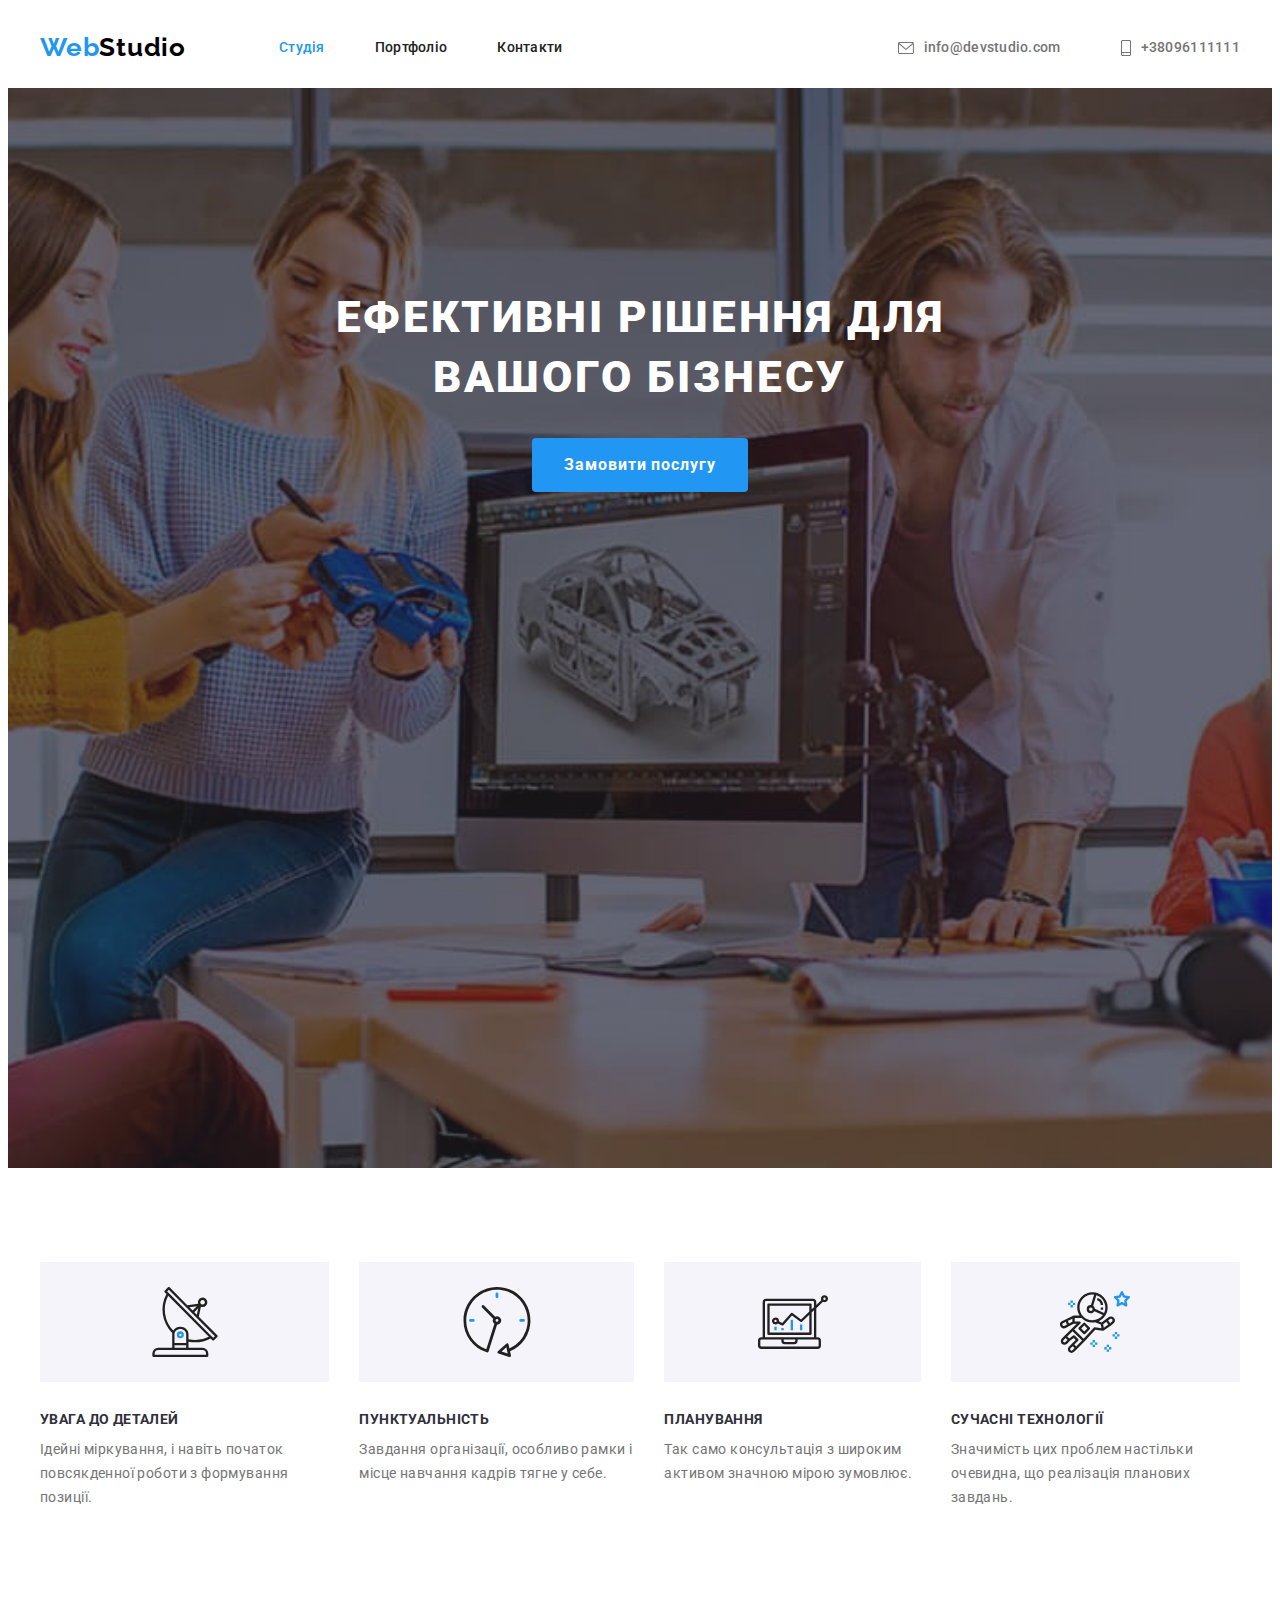
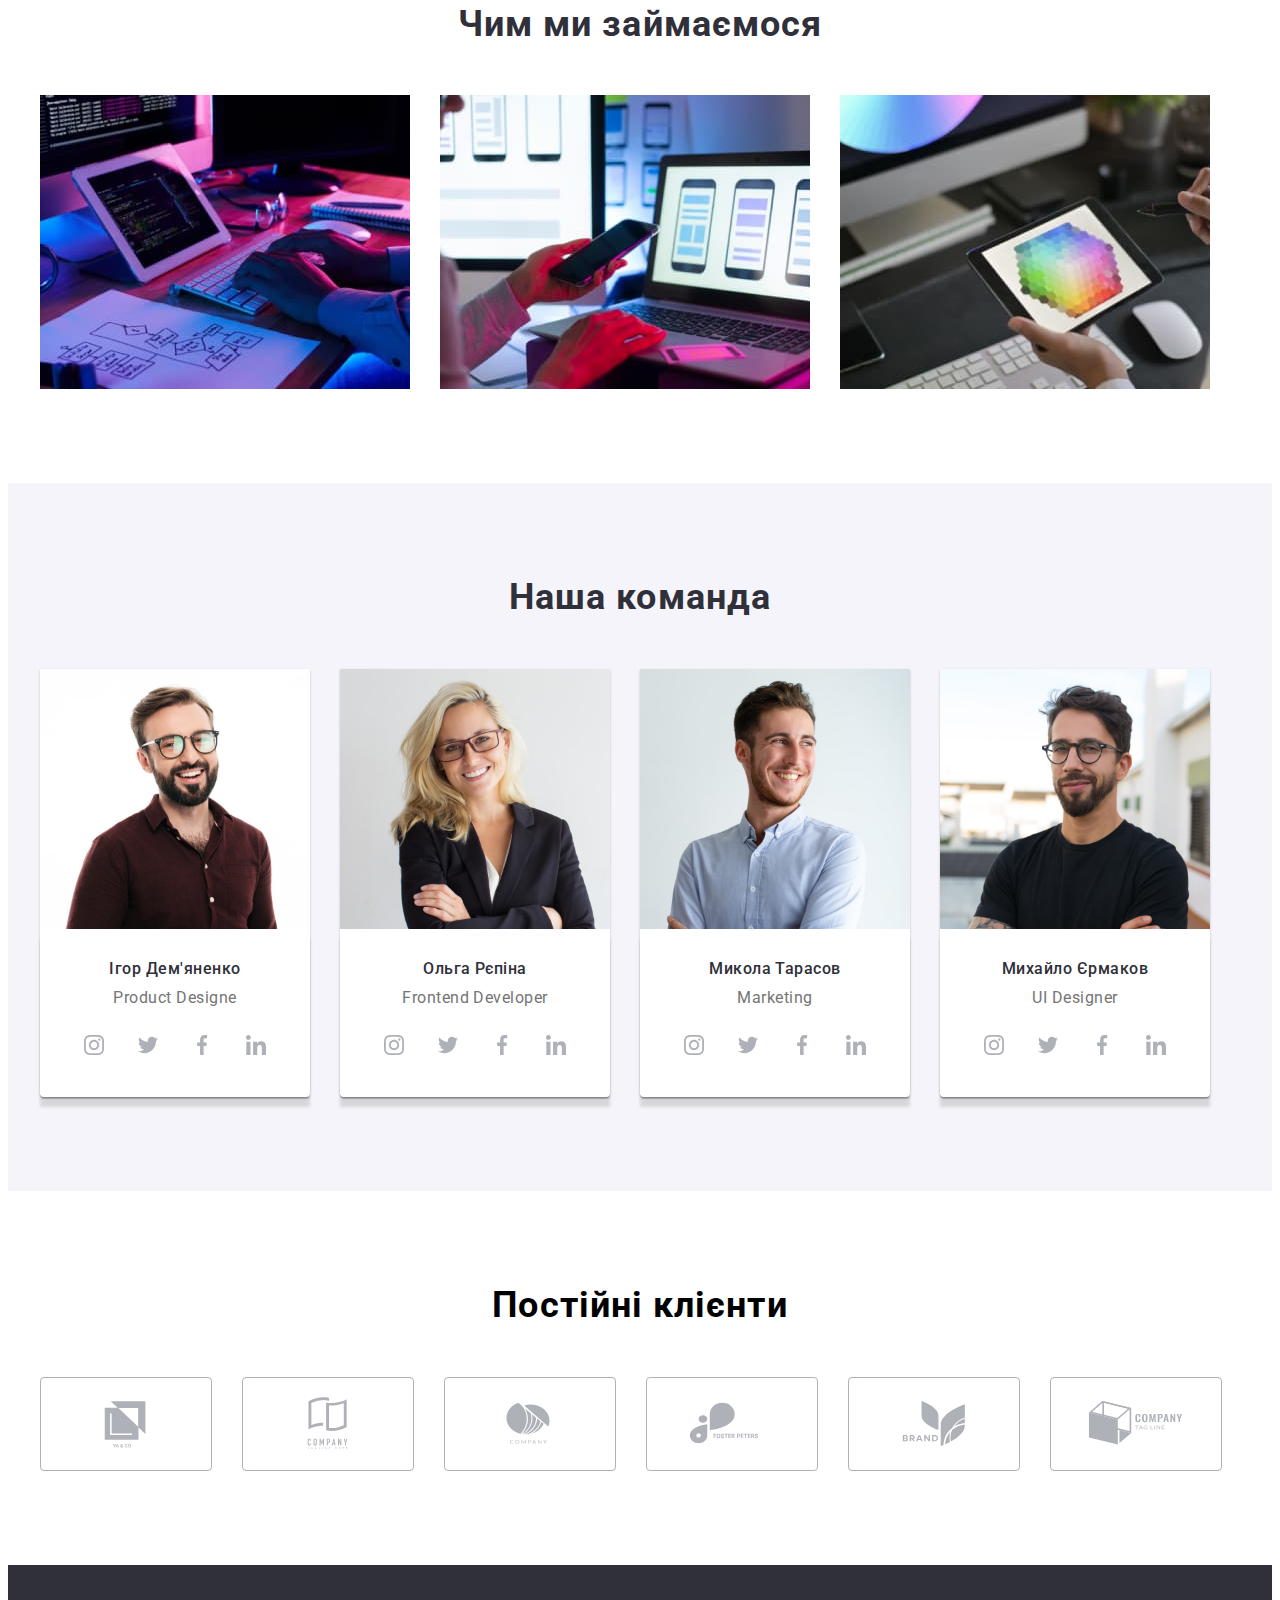
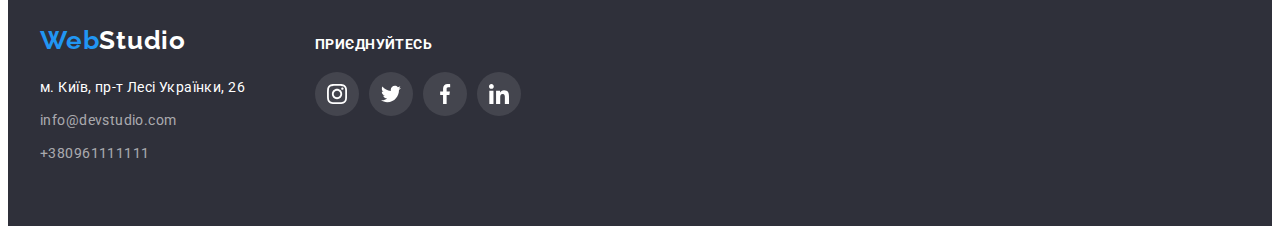
==== commit 3a428b12: "Останні зміни" ====
--- a/index.html
+++ b/index.html
@@ -97,7 +97,7 @@
       <section class="team">
         <div class="container team-container">
           <h2 class="team-title section-title">Наша команда</h2>
-            <ul class="team-list ">
+            <ul class="team-list list">
               <li class="team-item">
                 <img src="./images/img(7)(1).jpg" alt="Член команди" width="270" />
                   <div class="team-item-content">    
@@ -136,7 +136,7 @@
                   </div>
                 </li>
                 <li class="team-item">
-                <img src="images/img(8)(1).jpg" alt="Член команди" width="270" />
+                <img src="./images/img(8)(1).jpg" alt="Член команди" width="270" />
                 <div class="team-item-content">
                   <h3 class="team-subtitle">Ольга Рєпіна</h3>
                   <p class="team-text">Frontend Developer</p>
@@ -262,7 +262,7 @@
             </li>
             <li class="clients-iteam">
               <a  class="clients-soc-link" href="">
-                <svg class="client-soc-icon" width="170" height="92">
+                <svg class="client-soc-icon" width="106" height="60">
                   <use href="./images/symbol-defs.svg#icon-Logo1" ></use>
                 </svg>
               </a>
--- a/css/styles.css
+++ b/css/styles.css
@@ -116,8 +116,9 @@
 
 /* ----HEADER----- */
 .heder  {
-    display: inline-block;
+    display:block;
     background-color: #F5F5F5;
+    border-bottom: solid 1px #ECECEC;
 }
 .header-logo {
     margin-right: 93px;
@@ -131,7 +132,6 @@
 .header-container {
     display: flex;
     align-items: center;
-    border-bottom: 1px solid;
 }
 
 .header-list{
@@ -185,6 +185,7 @@
     letter-spacing: 0.02em;
     color:var(--maine-text-color);
     display: flex;
+    align-items: center;
     margin-right: 0;
     margin-left: auto;
     gap: 10px;
